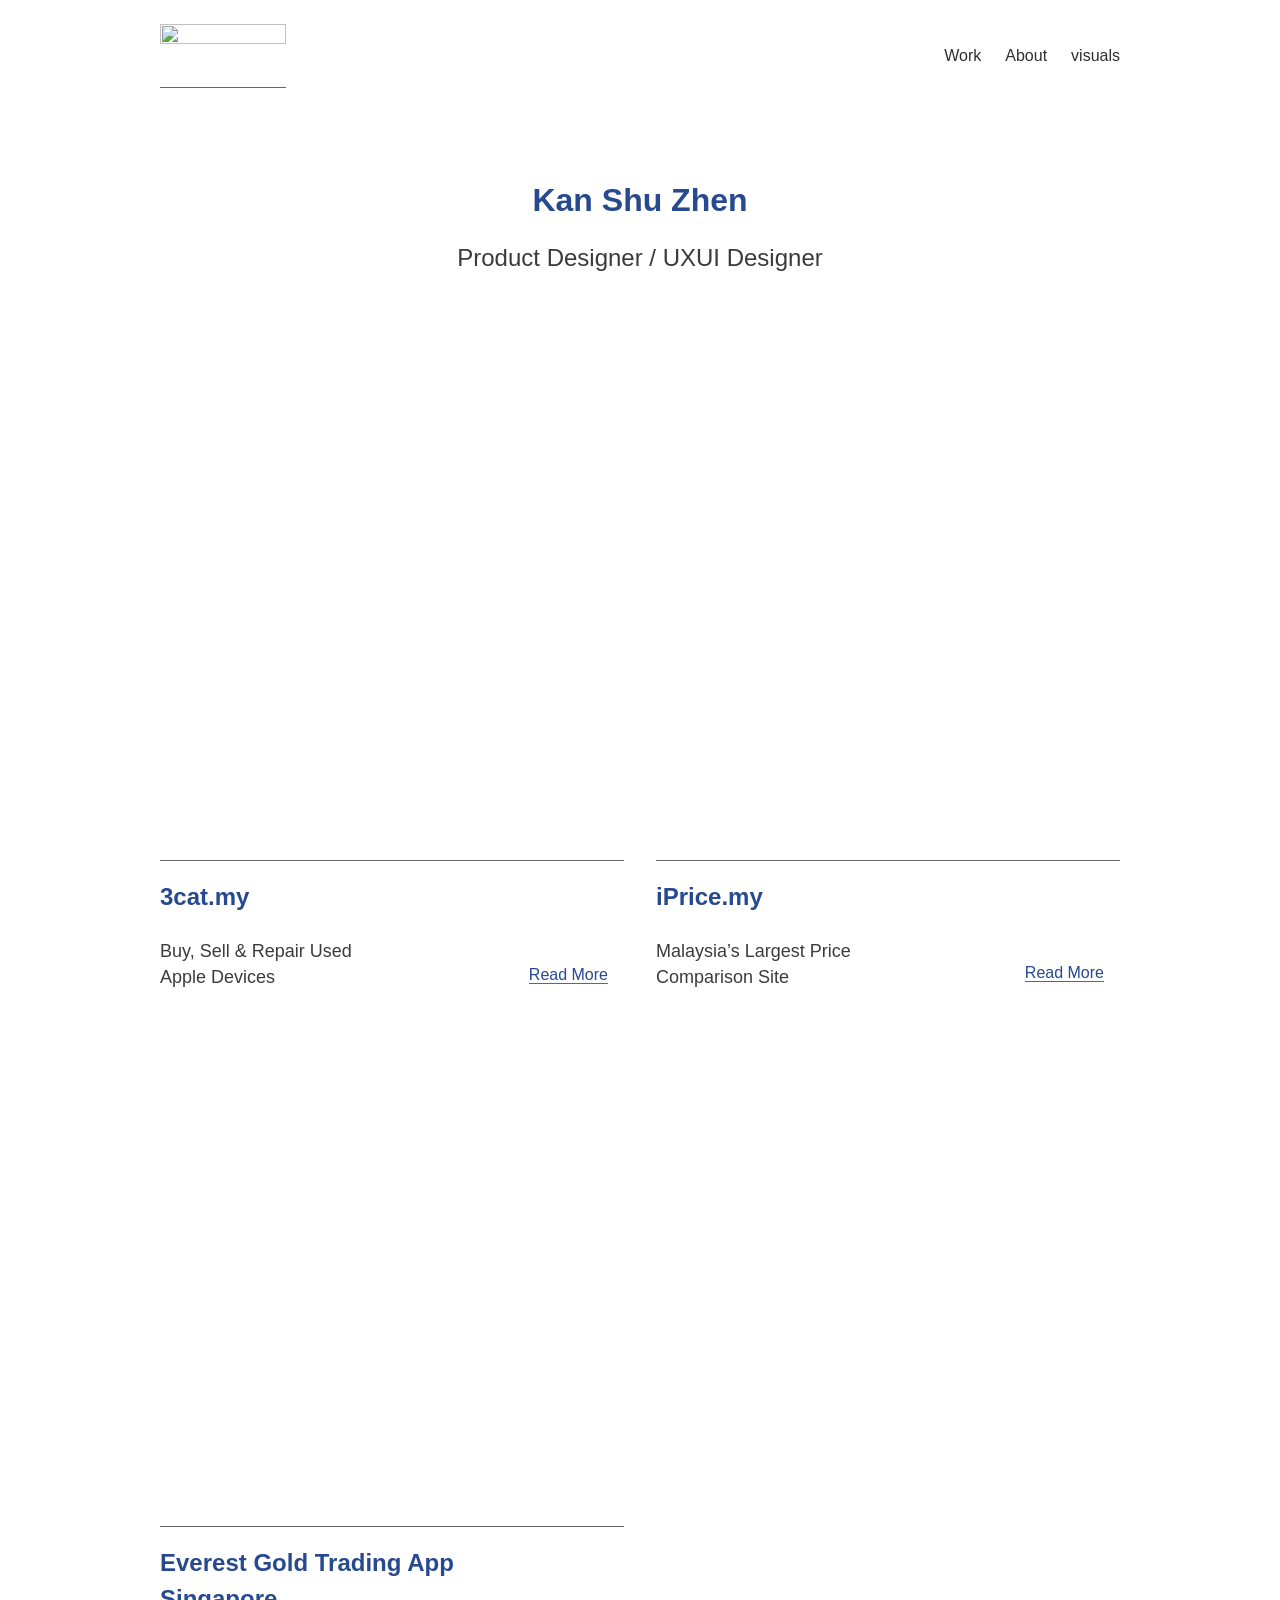
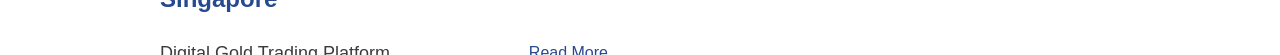
==== index.html @ 5f691b84 "Wordpress_1st Part" ====
<!DOCTYPE html>
<html lang="en-US">
<head>
	<meta charset="UTF-8" />
	<meta name="viewport" content="width=device-width, initial-scale=1" />
<meta name='robots' content='max-image-preview:large' />
	<style>img:is([sizes="auto" i], [sizes^="auto," i]) { contain-intrinsic-size: 3000px 1500px }</style>
	<title></title>
<link rel="alternate" type="application/rss+xml" title=" &raquo; Feed" href="https://d2s4densakmsrt.cloudfront.net/feed/" />
<link rel="alternate" type="application/rss+xml" title=" &raquo; Comments Feed" href="https://d2s4densakmsrt.cloudfront.net/comments/feed/" />
<script>
window._wpemojiSettings = {"baseUrl":"https:\/\/s.w.org\/images\/core\/emoji\/15.1.0\/72x72\/","ext":".png","svgUrl":"https:\/\/s.w.org\/images\/core\/emoji\/15.1.0\/svg\/","svgExt":".svg","source":{"concatemoji":"https:\/\/d2s4densakmsrt.cloudfront.net\/wp-includes\/js\/wp-emoji-release.min.js?ver=6.8.1"}};
/*! This file is auto-generated */
!function(i,n){var o,s,e;function c(e){try{var t={supportTests:e,timestamp:(new Date).valueOf()};sessionStorage.setItem(o,JSON.stringify(t))}catch(e){}}function p(e,t,n){e.clearRect(0,0,e.canvas.width,e.canvas.height),e.fillText(t,0,0);var t=new Uint32Array(e.getImageData(0,0,e.canvas.width,e.canvas.height).data),r=(e.clearRect(0,0,e.canvas.width,e.canvas.height),e.fillText(n,0,0),new Uint32Array(e.getImageData(0,0,e.canvas.width,e.canvas.height).data));return t.every(function(e,t){return e===r[t]})}function u(e,t,n){switch(t){case"flag":return n(e,"\ud83c\udff3\ufe0f\u200d\u26a7\ufe0f","\ud83c\udff3\ufe0f\u200b\u26a7\ufe0f")?!1:!n(e,"\ud83c\uddfa\ud83c\uddf3","\ud83c\uddfa\u200b\ud83c\uddf3")&&!n(e,"\ud83c\udff4\udb40\udc67\udb40\udc62\udb40\udc65\udb40\udc6e\udb40\udc67\udb40\udc7f","\ud83c\udff4\u200b\udb40\udc67\u200b\udb40\udc62\u200b\udb40\udc65\u200b\udb40\udc6e\u200b\udb40\udc67\u200b\udb40\udc7f");case"emoji":return!n(e,"\ud83d\udc26\u200d\ud83d\udd25","\ud83d\udc26\u200b\ud83d\udd25")}return!1}function f(e,t,n){var r="undefined"!=typeof WorkerGlobalScope&&self instanceof WorkerGlobalScope?new OffscreenCanvas(300,150):i.createElement("canvas"),a=r.getContext("2d",{willReadFrequently:!0}),o=(a.textBaseline="top",a.font="600 32px Arial",{});return e.forEach(function(e){o[e]=t(a,e,n)}),o}function t(e){var t=i.createElement("script");t.src=e,t.defer=!0,i.head.appendChild(t)}"undefined"!=typeof Promise&&(o="wpEmojiSettingsSupports",s=["flag","emoji"],n.supports={everything:!0,everythingExceptFlag:!0},e=new Promise(function(e){i.addEventListener("DOMContentLoaded",e,{once:!0})}),new Promise(function(t){var n=function(){try{var e=JSON.parse(sessionStorage.getItem(o));if("object"==typeof e&&"number"==typeof e.timestamp&&(new Date).valueOf()<e.timestamp+604800&&"object"==typeof e.supportTests)return e.supportTests}catch(e){}return null}();if(!n){if("undefined"!=typeof Worker&&"undefined"!=typeof OffscreenCanvas&&"undefined"!=typeof URL&&URL.createObjectURL&&"undefined"!=typeof Blob)try{var e="postMessage("+f.toString()+"("+[JSON.stringify(s),u.toString(),p.toString()].join(",")+"));",r=new Blob([e],{type:"text/javascript"}),a=new Worker(URL.createObjectURL(r),{name:"wpTestEmojiSupports"});return void(a.onmessage=function(e){c(n=e.data),a.terminate(),t(n)})}catch(e){}c(n=f(s,u,p))}t(n)}).then(function(e){for(var t in e)n.supports[t]=e[t],n.supports.everything=n.supports.everything&&n.supports[t],"flag"!==t&&(n.supports.everythingExceptFlag=n.supports.everythingExceptFlag&&n.supports[t]);n.supports.everythingExceptFlag=n.supports.everythingExceptFlag&&!n.supports.flag,n.DOMReady=!1,n.readyCallback=function(){n.DOMReady=!0}}).then(function(){return e}).then(function(){var e;n.supports.everything||(n.readyCallback(),(e=n.source||{}).concatemoji?t(e.concatemoji):e.wpemoji&&e.twemoji&&(t(e.twemoji),t(e.wpemoji)))}))}((window,document),window._wpemojiSettings);
</script>
<style id='wp-block-site-logo-inline-css'>
.wp-block-site-logo{box-sizing:border-box;line-height:0}.wp-block-site-logo a{display:inline-block;line-height:0}.wp-block-site-logo.is-default-size img{height:auto;width:120px}.wp-block-site-logo img{height:auto;max-width:100%}.wp-block-site-logo a,.wp-block-site-logo img{border-radius:inherit}.wp-block-site-logo.aligncenter{margin-left:auto;margin-right:auto;text-align:center}:root :where(.wp-block-site-logo.is-style-rounded){border-radius:9999px}
</style>
<style id='wp-block-site-title-inline-css'>
.wp-block-site-title{box-sizing:border-box}.wp-block-site-title :where(a){color:inherit;font-family:inherit;font-size:inherit;font-style:inherit;font-weight:inherit;letter-spacing:inherit;line-height:inherit;text-decoration:inherit}
</style>
<style id='wp-block-navigation-link-inline-css'>
.wp-block-navigation .wp-block-navigation-item__label{overflow-wrap:break-word}.wp-block-navigation .wp-block-navigation-item__description{display:none}.link-ui-tools{border-top:1px solid #f0f0f0;padding:8px}.link-ui-block-inserter{padding-top:8px}.link-ui-block-inserter__back{margin-left:8px;text-transform:uppercase}
</style>
<link rel='stylesheet' id='wp-block-navigation-css' href='wp-includes/blocks/navigation/style.min.css%3Fver=6.8.1.css' media='all' />
<style id='wp-block-group-inline-css'>
.wp-block-group{box-sizing:border-box}:where(.wp-block-group.wp-block-group-is-layout-constrained){position:relative}
</style>
<style id='wp-block-group-theme-inline-css'>
:where(.wp-block-group.has-background){padding:1.25em 2.375em}
</style>
<style id='wp-block-template-part-theme-inline-css'>
:root :where(.wp-block-template-part.has-background){margin-bottom:0;margin-top:0;padding:1.25em 2.375em}
</style>
<style id='wp-block-heading-inline-css'>
h1.has-background,h2.has-background,h3.has-background,h4.has-background,h5.has-background,h6.has-background{padding:1.25em 2.375em}h1.has-text-align-left[style*=writing-mode]:where([style*=vertical-lr]),h1.has-text-align-right[style*=writing-mode]:where([style*=vertical-rl]),h2.has-text-align-left[style*=writing-mode]:where([style*=vertical-lr]),h2.has-text-align-right[style*=writing-mode]:where([style*=vertical-rl]),h3.has-text-align-left[style*=writing-mode]:where([style*=vertical-lr]),h3.has-text-align-right[style*=writing-mode]:where([style*=vertical-rl]),h4.has-text-align-left[style*=writing-mode]:where([style*=vertical-lr]),h4.has-text-align-right[style*=writing-mode]:where([style*=vertical-rl]),h5.has-text-align-left[style*=writing-mode]:where([style*=vertical-lr]),h5.has-text-align-right[style*=writing-mode]:where([style*=vertical-rl]),h6.has-text-align-left[style*=writing-mode]:where([style*=vertical-lr]),h6.has-text-align-right[style*=writing-mode]:where([style*=vertical-rl]){rotate:180deg}
</style>
<style id='wp-block-paragraph-inline-css'>
.is-small-text{font-size:.875em}.is-regular-text{font-size:1em}.is-large-text{font-size:2.25em}.is-larger-text{font-size:3em}.has-drop-cap:not(:focus):first-letter{float:left;font-size:8.4em;font-style:normal;font-weight:100;line-height:.68;margin:.05em .1em 0 0;text-transform:uppercase}body.rtl .has-drop-cap:not(:focus):first-letter{float:none;margin-left:.1em}p.has-drop-cap.has-background{overflow:hidden}:root :where(p.has-background){padding:1.25em 2.375em}:where(p.has-text-color:not(.has-link-color)) a{color:inherit}p.has-text-align-left[style*="writing-mode:vertical-lr"],p.has-text-align-right[style*="writing-mode:vertical-rl"]{rotate:180deg}
</style>
<style id='wp-block-columns-inline-css'>
.wp-block-columns{align-items:normal!important;box-sizing:border-box;display:flex;flex-wrap:wrap!important}@media (min-width:782px){.wp-block-columns{flex-wrap:nowrap!important}}.wp-block-columns.are-vertically-aligned-top{align-items:flex-start}.wp-block-columns.are-vertically-aligned-center{align-items:center}.wp-block-columns.are-vertically-aligned-bottom{align-items:flex-end}@media (max-width:781px){.wp-block-columns:not(.is-not-stacked-on-mobile)>.wp-block-column{flex-basis:100%!important}}@media (min-width:782px){.wp-block-columns:not(.is-not-stacked-on-mobile)>.wp-block-column{flex-basis:0;flex-grow:1}.wp-block-columns:not(.is-not-stacked-on-mobile)>.wp-block-column[style*=flex-basis]{flex-grow:0}}.wp-block-columns.is-not-stacked-on-mobile{flex-wrap:nowrap!important}.wp-block-columns.is-not-stacked-on-mobile>.wp-block-column{flex-basis:0;flex-grow:1}.wp-block-columns.is-not-stacked-on-mobile>.wp-block-column[style*=flex-basis]{flex-grow:0}:where(.wp-block-columns){margin-bottom:1.75em}:where(.wp-block-columns.has-background){padding:1.25em 2.375em}.wp-block-column{flex-grow:1;min-width:0;overflow-wrap:break-word;word-break:break-word}.wp-block-column.is-vertically-aligned-top{align-self:flex-start}.wp-block-column.is-vertically-aligned-center{align-self:center}.wp-block-column.is-vertically-aligned-bottom{align-self:flex-end}.wp-block-column.is-vertically-aligned-stretch{align-self:stretch}.wp-block-column.is-vertically-aligned-bottom,.wp-block-column.is-vertically-aligned-center,.wp-block-column.is-vertically-aligned-top{width:100%}
</style>
<style id='wp-block-image-inline-css'>
.wp-block-image>a,.wp-block-image>figure>a{display:inline-block}.wp-block-image img{box-sizing:border-box;height:auto;max-width:100%;vertical-align:bottom}@media not (prefers-reduced-motion){.wp-block-image img.hide{visibility:hidden}.wp-block-image img.show{animation:show-content-image .4s}}.wp-block-image[style*=border-radius] img,.wp-block-image[style*=border-radius]>a{border-radius:inherit}.wp-block-image.has-custom-border img{box-sizing:border-box}.wp-block-image.aligncenter{text-align:center}.wp-block-image.alignfull>a,.wp-block-image.alignwide>a{width:100%}.wp-block-image.alignfull img,.wp-block-image.alignwide img{height:auto;width:100%}.wp-block-image .aligncenter,.wp-block-image .alignleft,.wp-block-image .alignright,.wp-block-image.aligncenter,.wp-block-image.alignleft,.wp-block-image.alignright{display:table}.wp-block-image .aligncenter>figcaption,.wp-block-image .alignleft>figcaption,.wp-block-image .alignright>figcaption,.wp-block-image.aligncenter>figcaption,.wp-block-image.alignleft>figcaption,.wp-block-image.alignright>figcaption{caption-side:bottom;display:table-caption}.wp-block-image .alignleft{float:left;margin:.5em 1em .5em 0}.wp-block-image .alignright{float:right;margin:.5em 0 .5em 1em}.wp-block-image .aligncenter{margin-left:auto;margin-right:auto}.wp-block-image :where(figcaption){margin-bottom:1em;margin-top:.5em}.wp-block-image.is-style-circle-mask img{border-radius:9999px}@supports ((-webkit-mask-image:none) or (mask-image:none)) or (-webkit-mask-image:none){.wp-block-image.is-style-circle-mask img{border-radius:0;-webkit-mask-image:url('data:image/svg+xml;utf8,<svg viewBox="0 0 100 100" xmlns="http://www.w3.org/2000/svg"><circle cx="50" cy="50" r="50"/></svg>');mask-image:url('data:image/svg+xml;utf8,<svg viewBox="0 0 100 100" xmlns="http://www.w3.org/2000/svg"><circle cx="50" cy="50" r="50"/></svg>');mask-mode:alpha;-webkit-mask-position:center;mask-position:center;-webkit-mask-repeat:no-repeat;mask-repeat:no-repeat;-webkit-mask-size:contain;mask-size:contain}}:root :where(.wp-block-image.is-style-rounded img,.wp-block-image .is-style-rounded img){border-radius:9999px}.wp-block-image figure{margin:0}.wp-lightbox-container{display:flex;flex-direction:column;position:relative}.wp-lightbox-container img{cursor:zoom-in}.wp-lightbox-container img:hover+button{opacity:1}.wp-lightbox-container button{align-items:center;-webkit-backdrop-filter:blur(16px) saturate(180%);backdrop-filter:blur(16px) saturate(180%);background-color:#5a5a5a40;border:none;border-radius:4px;cursor:zoom-in;display:flex;height:20px;justify-content:center;opacity:0;padding:0;position:absolute;right:16px;text-align:center;top:16px;width:20px;z-index:100}@media not (prefers-reduced-motion){.wp-lightbox-container button{transition:opacity .2s ease}}.wp-lightbox-container button:focus-visible{outline:3px auto #5a5a5a40;outline:3px auto -webkit-focus-ring-color;outline-offset:3px}.wp-lightbox-container button:hover{cursor:pointer;opacity:1}.wp-lightbox-container button:focus{opacity:1}.wp-lightbox-container button:focus,.wp-lightbox-container button:hover,.wp-lightbox-container button:not(:hover):not(:active):not(.has-background){background-color:#5a5a5a40;border:none}.wp-lightbox-overlay{box-sizing:border-box;cursor:zoom-out;height:100vh;left:0;overflow:hidden;position:fixed;top:0;visibility:hidden;width:100%;z-index:100000}.wp-lightbox-overlay .close-button{align-items:center;cursor:pointer;display:flex;justify-content:center;min-height:40px;min-width:40px;padding:0;position:absolute;right:calc(env(safe-area-inset-right) + 16px);top:calc(env(safe-area-inset-top) + 16px);z-index:5000000}.wp-lightbox-overlay .close-button:focus,.wp-lightbox-overlay .close-button:hover,.wp-lightbox-overlay .close-button:not(:hover):not(:active):not(.has-background){background:none;border:none}.wp-lightbox-overlay .lightbox-image-container{height:var(--wp--lightbox-container-height);left:50%;overflow:hidden;position:absolute;top:50%;transform:translate(-50%,-50%);transform-origin:top left;width:var(--wp--lightbox-container-width);z-index:9999999999}.wp-lightbox-overlay .wp-block-image{align-items:center;box-sizing:border-box;display:flex;height:100%;justify-content:center;margin:0;position:relative;transform-origin:0 0;width:100%;z-index:3000000}.wp-lightbox-overlay .wp-block-image img{height:var(--wp--lightbox-image-height);min-height:var(--wp--lightbox-image-height);min-width:var(--wp--lightbox-image-width);width:var(--wp--lightbox-image-width)}.wp-lightbox-overlay .wp-block-image figcaption{display:none}.wp-lightbox-overlay button{background:none;border:none}.wp-lightbox-overlay .scrim{background-color:#fff;height:100%;opacity:.9;position:absolute;width:100%;z-index:2000000}.wp-lightbox-overlay.active{visibility:visible}@media not (prefers-reduced-motion){.wp-lightbox-overlay.active{animation:turn-on-visibility .25s both}.wp-lightbox-overlay.active img{animation:turn-on-visibility .35s both}.wp-lightbox-overlay.show-closing-animation:not(.active){animation:turn-off-visibility .35s both}.wp-lightbox-overlay.show-closing-animation:not(.active) img{animation:turn-off-visibility .25s both}.wp-lightbox-overlay.zoom.active{animation:none;opacity:1;visibility:visible}.wp-lightbox-overlay.zoom.active .lightbox-image-container{animation:lightbox-zoom-in .4s}.wp-lightbox-overlay.zoom.active .lightbox-image-container img{animation:none}.wp-lightbox-overlay.zoom.active .scrim{animation:turn-on-visibility .4s forwards}.wp-lightbox-overlay.zoom.show-closing-animation:not(.active){animation:none}.wp-lightbox-overlay.zoom.show-closing-animation:not(.active) .lightbox-image-container{animation:lightbox-zoom-out .4s}.wp-lightbox-overlay.zoom.show-closing-animation:not(.active) .lightbox-image-container img{animation:none}.wp-lightbox-overlay.zoom.show-closing-animation:not(.active) .scrim{animation:turn-off-visibility .4s forwards}}@keyframes show-content-image{0%{visibility:hidden}99%{visibility:hidden}to{visibility:visible}}@keyframes turn-on-visibility{0%{opacity:0}to{opacity:1}}@keyframes turn-off-visibility{0%{opacity:1;visibility:visible}99%{opacity:0;visibility:visible}to{opacity:0;visibility:hidden}}@keyframes lightbox-zoom-in{0%{transform:translate(calc((-100vw + var(--wp--lightbox-scrollbar-width))/2 + var(--wp--lightbox-initial-left-position)),calc(-50vh + var(--wp--lightbox-initial-top-position))) scale(var(--wp--lightbox-scale))}to{transform:translate(-50%,-50%) scale(1)}}@keyframes lightbox-zoom-out{0%{transform:translate(-50%,-50%) scale(1);visibility:visible}99%{visibility:visible}to{transform:translate(calc((-100vw + var(--wp--lightbox-scrollbar-width))/2 + var(--wp--lightbox-initial-left-position)),calc(-50vh + var(--wp--lightbox-initial-top-position))) scale(var(--wp--lightbox-scale));visibility:hidden}}
</style>
<style id='wp-block-image-theme-inline-css'>
:root :where(.wp-block-image figcaption){color:#555;font-size:13px;text-align:center}.is-dark-theme :root :where(.wp-block-image figcaption){color:#ffffffa6}.wp-block-image{margin:0 0 1em}
</style>
<style id='wp-emoji-styles-inline-css'>

	img.wp-smiley, img.emoji {
		display: inline !important;
		border: none !important;
		box-shadow: none !important;
		height: 1em !important;
		width: 1em !important;
		margin: 0 0.07em !important;
		vertical-align: -0.1em !important;
		background: none !important;
		padding: 0 !important;
	}
</style>
<style id='wp-block-library-inline-css'>
:root{--wp-admin-theme-color:#007cba;--wp-admin-theme-color--rgb:0,124,186;--wp-admin-theme-color-darker-10:#006ba1;--wp-admin-theme-color-darker-10--rgb:0,107,161;--wp-admin-theme-color-darker-20:#005a87;--wp-admin-theme-color-darker-20--rgb:0,90,135;--wp-admin-border-width-focus:2px;--wp-block-synced-color:#7a00df;--wp-block-synced-color--rgb:122,0,223;--wp-bound-block-color:var(--wp-block-synced-color)}@media (min-resolution:192dpi){:root{--wp-admin-border-width-focus:1.5px}}.wp-element-button{cursor:pointer}:root{--wp--preset--font-size--normal:16px;--wp--preset--font-size--huge:42px}:root .has-very-light-gray-background-color{background-color:#eee}:root .has-very-dark-gray-background-color{background-color:#313131}:root .has-very-light-gray-color{color:#eee}:root .has-very-dark-gray-color{color:#313131}:root .has-vivid-green-cyan-to-vivid-cyan-blue-gradient-background{background:linear-gradient(135deg,#00d084,#0693e3)}:root .has-purple-crush-gradient-background{background:linear-gradient(135deg,#34e2e4,#4721fb 50%,#ab1dfe)}:root .has-hazy-dawn-gradient-background{background:linear-gradient(135deg,#faaca8,#dad0ec)}:root .has-subdued-olive-gradient-background{background:linear-gradient(135deg,#fafae1,#67a671)}:root .has-atomic-cream-gradient-background{background:linear-gradient(135deg,#fdd79a,#004a59)}:root .has-nightshade-gradient-background{background:linear-gradient(135deg,#330968,#31cdcf)}:root .has-midnight-gradient-background{background:linear-gradient(135deg,#020381,#2874fc)}.has-regular-font-size{font-size:1em}.has-larger-font-size{font-size:2.625em}.has-normal-font-size{font-size:var(--wp--preset--font-size--normal)}.has-huge-font-size{font-size:var(--wp--preset--font-size--huge)}.has-text-align-center{text-align:center}.has-text-align-left{text-align:left}.has-text-align-right{text-align:right}#end-resizable-editor-section{display:none}.aligncenter{clear:both}.items-justified-left{justify-content:flex-start}.items-justified-center{justify-content:center}.items-justified-right{justify-content:flex-end}.items-justified-space-between{justify-content:space-between}.screen-reader-text{border:0;clip-path:inset(50%);height:1px;margin:-1px;overflow:hidden;padding:0;position:absolute;width:1px;word-wrap:normal!important}.screen-reader-text:focus{background-color:#ddd;clip-path:none;color:#444;display:block;font-size:1em;height:auto;left:5px;line-height:normal;padding:15px 23px 14px;text-decoration:none;top:5px;width:auto;z-index:100000}html :where(.has-border-color){border-style:solid}html :where([style*=border-top-color]){border-top-style:solid}html :where([style*=border-right-color]){border-right-style:solid}html :where([style*=border-bottom-color]){border-bottom-style:solid}html :where([style*=border-left-color]){border-left-style:solid}html :where([style*=border-width]){border-style:solid}html :where([style*=border-top-width]){border-top-style:solid}html :where([style*=border-right-width]){border-right-style:solid}html :where([style*=border-bottom-width]){border-bottom-style:solid}html :where([style*=border-left-width]){border-left-style:solid}html :where(img[class*=wp-image-]){height:auto;max-width:100%}:where(figure){margin:0 0 1em}html :where(.is-position-sticky){--wp-admin--admin-bar--position-offset:var(--wp-admin--admin-bar--height,0px)}@media screen and (max-width:600px){html :where(.is-position-sticky){--wp-admin--admin-bar--position-offset:0px}}
</style>
<style id='global-styles-inline-css'>
:root{--wp--preset--aspect-ratio--square: 1;--wp--preset--aspect-ratio--4-3: 4/3;--wp--preset--aspect-ratio--3-4: 3/4;--wp--preset--aspect-ratio--3-2: 3/2;--wp--preset--aspect-ratio--2-3: 2/3;--wp--preset--aspect-ratio--16-9: 16/9;--wp--preset--aspect-ratio--9-16: 9/16;--wp--preset--color--black: #000000;--wp--preset--color--cyan-bluish-gray: #abb8c3;--wp--preset--color--white: #ffffff;--wp--preset--color--pale-pink: #f78da7;--wp--preset--color--vivid-red: #cf2e2e;--wp--preset--color--luminous-vivid-orange: #ff6900;--wp--preset--color--luminous-vivid-amber: #fcb900;--wp--preset--color--light-green-cyan: #7bdcb5;--wp--preset--color--vivid-green-cyan: #00d084;--wp--preset--color--pale-cyan-blue: #8ed1fc;--wp--preset--color--vivid-cyan-blue: #0693e3;--wp--preset--color--vivid-purple: #9b51e0;--wp--preset--color--primary: #111111;--wp--preset--color--primary-second: #2f2f2f;--wp--preset--color--secondary: #666666;--wp--preset--color--background: #ffffff;--wp--preset--color--background-secondary: #f6f6f6;--wp--preset--color--additional: #c8c8c8;--wp--preset--gradient--vivid-cyan-blue-to-vivid-purple: linear-gradient(135deg,rgba(6,147,227,1) 0%,rgb(155,81,224) 100%);--wp--preset--gradient--light-green-cyan-to-vivid-green-cyan: linear-gradient(135deg,rgb(122,220,180) 0%,rgb(0,208,130) 100%);--wp--preset--gradient--luminous-vivid-amber-to-luminous-vivid-orange: linear-gradient(135deg,rgba(252,185,0,1) 0%,rgba(255,105,0,1) 100%);--wp--preset--gradient--luminous-vivid-orange-to-vivid-red: linear-gradient(135deg,rgba(255,105,0,1) 0%,rgb(207,46,46) 100%);--wp--preset--gradient--very-light-gray-to-cyan-bluish-gray: linear-gradient(135deg,rgb(238,238,238) 0%,rgb(169,184,195) 100%);--wp--preset--gradient--cool-to-warm-spectrum: linear-gradient(135deg,rgb(74,234,220) 0%,rgb(151,120,209) 20%,rgb(207,42,186) 40%,rgb(238,44,130) 60%,rgb(251,105,98) 80%,rgb(254,248,76) 100%);--wp--preset--gradient--blush-light-purple: linear-gradient(135deg,rgb(255,206,236) 0%,rgb(152,150,240) 100%);--wp--preset--gradient--blush-bordeaux: linear-gradient(135deg,rgb(254,205,165) 0%,rgb(254,45,45) 50%,rgb(107,0,62) 100%);--wp--preset--gradient--luminous-dusk: linear-gradient(135deg,rgb(255,203,112) 0%,rgb(199,81,192) 50%,rgb(65,88,208) 100%);--wp--preset--gradient--pale-ocean: linear-gradient(135deg,rgb(255,245,203) 0%,rgb(182,227,212) 50%,rgb(51,167,181) 100%);--wp--preset--gradient--electric-grass: linear-gradient(135deg,rgb(202,248,128) 0%,rgb(113,206,126) 100%);--wp--preset--gradient--midnight: linear-gradient(135deg,rgb(2,3,129) 0%,rgb(40,116,252) 100%);--wp--preset--font-size--small: clamp(14px, 0.875rem + ((1vw - 3.2px) * 0.217), 16px);--wp--preset--font-size--medium: clamp(18px, 1.125rem + ((1vw - 3.2px) * 0.217), 20px);--wp--preset--font-size--large: clamp(20px, 1.25rem + ((1vw - 3.2px) * 0.435), 24px);--wp--preset--font-size--x-large: clamp(24px, 1.5rem + ((1vw - 3.2px) * 0.87), 32px);--wp--preset--font-size--tiny: clamp(12px, 0.75rem + ((1vw - 3.2px) * 0.217), 14px);--wp--preset--font-size--normal: clamp(16px, 1rem + ((1vw - 3.2px) * 0.217), 18px);--wp--preset--font-size--xx-large: clamp(32px, 2rem + ((1vw - 3.2px) * 1.087), 42px);--wp--preset--font-family--dmsans: "DM Sans", sans-serif;--wp--preset--font-family--roboto: Roboto, sans-serif;--wp--preset--font-family--open-sans: "Open Sans", sans-serif;--wp--preset--font-family--poppins: Poppins, sans-serif;--wp--preset--font-family--lora: Lora, serif;--wp--preset--font-family--raleway: Raleway, sans-serif;--wp--preset--spacing--20: 16px;--wp--preset--spacing--30: 24px;--wp--preset--spacing--40: clamp(24px, 6vw, 32px);--wp--preset--spacing--50: clamp(32px, 7.5vw, 40px);--wp--preset--spacing--60: clamp(48px, 9vw, 64px);--wp--preset--spacing--70: 3.38rem;--wp--preset--spacing--80: 5.06rem;--wp--preset--spacing--10: 8px;--wp--preset--shadow--natural: 6px 6px 9px rgba(0, 0, 0, 0.2);--wp--preset--shadow--deep: 12px 12px 50px rgba(0, 0, 0, 0.4);--wp--preset--shadow--sharp: 6px 6px 0px rgba(0, 0, 0, 0.2);--wp--preset--shadow--outlined: 6px 6px 0px -3px rgba(255, 255, 255, 1), 6px 6px rgba(0, 0, 0, 1);--wp--preset--shadow--crisp: 6px 6px 0px rgba(0, 0, 0, 1);--wp--custom--typography--line-height--normal: 1.35;}:root { --wp--style--global--content-size: 960px;--wp--style--global--wide-size: 1240px; }:where(body) { margin: 0; }.wp-site-blocks > .alignleft { float: left; margin-right: 2em; }.wp-site-blocks > .alignright { float: right; margin-left: 2em; }.wp-site-blocks > .aligncenter { justify-content: center; margin-left: auto; margin-right: auto; }:where(.wp-site-blocks) > * { margin-block-start: 24px; margin-block-end: 0; }:where(.wp-site-blocks) > :first-child { margin-block-start: 0; }:where(.wp-site-blocks) > :last-child { margin-block-end: 0; }:root { --wp--style--block-gap: 24px; }:root :where(.is-layout-flow) > :first-child{margin-block-start: 0;}:root :where(.is-layout-flow) > :last-child{margin-block-end: 0;}:root :where(.is-layout-flow) > *{margin-block-start: 24px;margin-block-end: 0;}:root :where(.is-layout-constrained) > :first-child{margin-block-start: 0;}:root :where(.is-layout-constrained) > :last-child{margin-block-end: 0;}:root :where(.is-layout-constrained) > *{margin-block-start: 24px;margin-block-end: 0;}:root :where(.is-layout-flex){gap: 24px;}:root :where(.is-layout-grid){gap: 24px;}.is-layout-flow > .alignleft{float: left;margin-inline-start: 0;margin-inline-end: 2em;}.is-layout-flow > .alignright{float: right;margin-inline-start: 2em;margin-inline-end: 0;}.is-layout-flow > .aligncenter{margin-left: auto !important;margin-right: auto !important;}.is-layout-constrained > .alignleft{float: left;margin-inline-start: 0;margin-inline-end: 2em;}.is-layout-constrained > .alignright{float: right;margin-inline-start: 2em;margin-inline-end: 0;}.is-layout-constrained > .aligncenter{margin-left: auto !important;margin-right: auto !important;}.is-layout-constrained > :where(:not(.alignleft):not(.alignright):not(.alignfull)){max-width: var(--wp--style--global--content-size);margin-left: auto !important;margin-right: auto !important;}.is-layout-constrained > .alignwide{max-width: var(--wp--style--global--wide-size);}body .is-layout-flex{display: flex;}.is-layout-flex{flex-wrap: wrap;align-items: center;}.is-layout-flex > :is(*, div){margin: 0;}body .is-layout-grid{display: grid;}.is-layout-grid > :is(*, div){margin: 0;}body{background-color: var(--wp--preset--color--background);color: #3b3b3b;font-family: var(--wp--preset--font-family--open-sans);font-size: var(--wp--preset--font-size--normal);font-style: normal;font-weight: 400;line-height: 1.8;padding-top: 0px;padding-right: 0px;padding-bottom: 0px;padding-left: 0px;}a:where(:not(.wp-element-button)){border-bottom-color: var(--wp--preset--color--secondary);border-bottom-width: 1px;border-bottom-style: solid;color: #3b3b3b;font-family: var(--wp--preset--font-family--open-sans);font-size: var(--wp--preset--font-size--small);font-style: normal;font-weight: 400;line-height: 1.5;text-decoration: none;}:root :where(a:where(:not(.wp-element-button)):hover){border-bottom-color: rgba(0,0,0,0);}h1, h2, h3, h4, h5, h6{color: #535353;font-family: var(--wp--preset--font-family--raleway);font-style: normal;font-weight: 500;line-height: 1.5;}h1{font-family: var(--wp--preset--font-family--raleway);font-size: clamp(24.034px, 1.502rem + ((1vw - 3.2px) * 1.735), 40px);font-style: normal;font-weight: 600;line-height: 1.50;}h2{font-family: var(--wp--preset--font-family--raleway);font-size: var(--wp--preset--font-size--x-large);font-style: normal;font-weight: 500;line-height: 1.5;}h3{font-family: var(--wp--preset--font-family--raleway);font-size: var(--wp--preset--font-size--large);font-style: normal;font-weight: 500;line-height: 1.5;}h4{font-family: var(--wp--preset--font-family--raleway);font-size: var(--wp--preset--font-size--medium);font-style: normal;font-weight: 500;line-height: 1.5;}h5{font-family: var(--wp--preset--font-family--raleway);font-size: var(--wp--preset--font-size--normal);font-style: normal;font-weight: 500;line-height: 1.5;}h6{font-family: var(--wp--preset--font-family--raleway);font-size: var(--wp--preset--font-size--small);font-style: normal;font-weight: 500;line-height: 1.5;}:root :where(.wp-element-button, .wp-block-button__link){background-color: var(--wp--preset--color--background);border-radius: var(--wp--preset--spacing--10);border-width: 0;color: var(--wp--preset--color--secondary);font-family: var(--wp--preset--font-family--open-sans);font-size: var(--wp--preset--font-size--small);font-style: normal;font-weight: 600;line-height: inherit;padding: calc(0.667em + 2px) calc(1.333em + 2px);text-decoration: none;}:root :where(.wp-element-caption, .wp-block-audio figcaption, .wp-block-embed figcaption, .wp-block-gallery figcaption, .wp-block-image figcaption, .wp-block-table figcaption, .wp-block-video figcaption){color: var(--wp--preset--color--secondary);font-family: var(--wp--preset--font-family--open-sans);font-size: var(--wp--preset--font-size--tiny);}.has-black-color{color: var(--wp--preset--color--black) !important;}.has-cyan-bluish-gray-color{color: var(--wp--preset--color--cyan-bluish-gray) !important;}.has-white-color{color: var(--wp--preset--color--white) !important;}.has-pale-pink-color{color: var(--wp--preset--color--pale-pink) !important;}.has-vivid-red-color{color: var(--wp--preset--color--vivid-red) !important;}.has-luminous-vivid-orange-color{color: var(--wp--preset--color--luminous-vivid-orange) !important;}.has-luminous-vivid-amber-color{color: var(--wp--preset--color--luminous-vivid-amber) !important;}.has-light-green-cyan-color{color: var(--wp--preset--color--light-green-cyan) !important;}.has-vivid-green-cyan-color{color: var(--wp--preset--color--vivid-green-cyan) !important;}.has-pale-cyan-blue-color{color: var(--wp--preset--color--pale-cyan-blue) !important;}.has-vivid-cyan-blue-color{color: var(--wp--preset--color--vivid-cyan-blue) !important;}.has-vivid-purple-color{color: var(--wp--preset--color--vivid-purple) !important;}.has-primary-color{color: var(--wp--preset--color--primary) !important;}.has-primary-second-color{color: var(--wp--preset--color--primary-second) !important;}.has-secondary-color{color: var(--wp--preset--color--secondary) !important;}.has-background-color{color: var(--wp--preset--color--background) !important;}.has-background-secondary-color{color: var(--wp--preset--color--background-secondary) !important;}.has-additional-color{color: var(--wp--preset--color--additional) !important;}.has-black-background-color{background-color: var(--wp--preset--color--black) !important;}.has-cyan-bluish-gray-background-color{background-color: var(--wp--preset--color--cyan-bluish-gray) !important;}.has-white-background-color{background-color: var(--wp--preset--color--white) !important;}.has-pale-pink-background-color{background-color: var(--wp--preset--color--pale-pink) !important;}.has-vivid-red-background-color{background-color: var(--wp--preset--color--vivid-red) !important;}.has-luminous-vivid-orange-background-color{background-color: var(--wp--preset--color--luminous-vivid-orange) !important;}.has-luminous-vivid-amber-background-color{background-color: var(--wp--preset--color--luminous-vivid-amber) !important;}.has-light-green-cyan-background-color{background-color: var(--wp--preset--color--light-green-cyan) !important;}.has-vivid-green-cyan-background-color{background-color: var(--wp--preset--color--vivid-green-cyan) !important;}.has-pale-cyan-blue-background-color{background-color: var(--wp--preset--color--pale-cyan-blue) !important;}.has-vivid-cyan-blue-background-color{background-color: var(--wp--preset--color--vivid-cyan-blue) !important;}.has-vivid-purple-background-color{background-color: var(--wp--preset--color--vivid-purple) !important;}.has-primary-background-color{background-color: var(--wp--preset--color--primary) !important;}.has-primary-second-background-color{background-color: var(--wp--preset--color--primary-second) !important;}.has-secondary-background-color{background-color: var(--wp--preset--color--secondary) !important;}.has-background-background-color{background-color: var(--wp--preset--color--background) !important;}.has-background-secondary-background-color{background-color: var(--wp--preset--color--background-secondary) !important;}.has-additional-background-color{background-color: var(--wp--preset--color--additional) !important;}.has-black-border-color{border-color: var(--wp--preset--color--black) !important;}.has-cyan-bluish-gray-border-color{border-color: var(--wp--preset--color--cyan-bluish-gray) !important;}.has-white-border-color{border-color: var(--wp--preset--color--white) !important;}.has-pale-pink-border-color{border-color: var(--wp--preset--color--pale-pink) !important;}.has-vivid-red-border-color{border-color: var(--wp--preset--color--vivid-red) !important;}.has-luminous-vivid-orange-border-color{border-color: var(--wp--preset--color--luminous-vivid-orange) !important;}.has-luminous-vivid-amber-border-color{border-color: var(--wp--preset--color--luminous-vivid-amber) !important;}.has-light-green-cyan-border-color{border-color: var(--wp--preset--color--light-green-cyan) !important;}.has-vivid-green-cyan-border-color{border-color: var(--wp--preset--color--vivid-green-cyan) !important;}.has-pale-cyan-blue-border-color{border-color: var(--wp--preset--color--pale-cyan-blue) !important;}.has-vivid-cyan-blue-border-color{border-color: var(--wp--preset--color--vivid-cyan-blue) !important;}.has-vivid-purple-border-color{border-color: var(--wp--preset--color--vivid-purple) !important;}.has-primary-border-color{border-color: var(--wp--preset--color--primary) !important;}.has-primary-second-border-color{border-color: var(--wp--preset--color--primary-second) !important;}.has-secondary-border-color{border-color: var(--wp--preset--color--secondary) !important;}.has-background-border-color{border-color: var(--wp--preset--color--background) !important;}.has-background-secondary-border-color{border-color: var(--wp--preset--color--background-secondary) !important;}.has-additional-border-color{border-color: var(--wp--preset--color--additional) !important;}.has-vivid-cyan-blue-to-vivid-purple-gradient-background{background: var(--wp--preset--gradient--vivid-cyan-blue-to-vivid-purple) !important;}.has-light-green-cyan-to-vivid-green-cyan-gradient-background{background: var(--wp--preset--gradient--light-green-cyan-to-vivid-green-cyan) !important;}.has-luminous-vivid-amber-to-luminous-vivid-orange-gradient-background{background: var(--wp--preset--gradient--luminous-vivid-amber-to-luminous-vivid-orange) !important;}.has-luminous-vivid-orange-to-vivid-red-gradient-background{background: var(--wp--preset--gradient--luminous-vivid-orange-to-vivid-red) !important;}.has-very-light-gray-to-cyan-bluish-gray-gradient-background{background: var(--wp--preset--gradient--very-light-gray-to-cyan-bluish-gray) !important;}.has-cool-to-warm-spectrum-gradient-background{background: var(--wp--preset--gradient--cool-to-warm-spectrum) !important;}.has-blush-light-purple-gradient-background{background: var(--wp--preset--gradient--blush-light-purple) !important;}.has-blush-bordeaux-gradient-background{background: var(--wp--preset--gradient--blush-bordeaux) !important;}.has-luminous-dusk-gradient-background{background: var(--wp--preset--gradient--luminous-dusk) !important;}.has-pale-ocean-gradient-background{background: var(--wp--preset--gradient--pale-ocean) !important;}.has-electric-grass-gradient-background{background: var(--wp--preset--gradient--electric-grass) !important;}.has-midnight-gradient-background{background: var(--wp--preset--gradient--midnight) !important;}.has-small-font-size{font-size: var(--wp--preset--font-size--small) !important;}.has-medium-font-size{font-size: var(--wp--preset--font-size--medium) !important;}.has-large-font-size{font-size: var(--wp--preset--font-size--large) !important;}.has-x-large-font-size{font-size: var(--wp--preset--font-size--x-large) !important;}.has-tiny-font-size{font-size: var(--wp--preset--font-size--tiny) !important;}.has-normal-font-size{font-size: var(--wp--preset--font-size--normal) !important;}.has-xx-large-font-size{font-size: var(--wp--preset--font-size--xx-large) !important;}.has-dmsans-font-family{font-family: var(--wp--preset--font-family--dmsans) !important;}.has-roboto-font-family{font-family: var(--wp--preset--font-family--roboto) !important;}.has-open-sans-font-family{font-family: var(--wp--preset--font-family--open-sans) !important;}.has-poppins-font-family{font-family: var(--wp--preset--font-family--poppins) !important;}.has-lora-font-family{font-family: var(--wp--preset--font-family--lora) !important;}.has-raleway-font-family{font-family: var(--wp--preset--font-family--raleway) !important;}
:root :where(.wp-block-image img, .wp-block-image .wp-block-image__crop-area, .wp-block-image .components-placeholder){border-radius: 20px;}
:root :where(.wp-block-navigation a:where(:not(.wp-element-button))){border-width: none;border-style: none;font-size: var(--wp--preset--font-size--small);line-height: var(--wp--custom--typography--line-height--normal);}
:root :where(.wp-block-navigation a:where(:not(.wp-element-button)):hover){color: var(--wp--preset--color--secondary);}
:root :where(.wp-block-site-title){margin-top: 0px;margin-bottom: 0px;}
:root :where(.wp-block-site-title a:where(:not(.wp-element-button))){border-bottom-width: none;border-bottom-style: none;}
:root :where(.wp-block-site-title a:where(:not(.wp-element-button)):hover){text-decoration: none;}
</style>
<style id='core-block-supports-inline-css'>
.wp-container-core-navigation-is-layout-fc4fd283{justify-content:flex-start;}.wp-container-core-group-is-layout-cb46ffcb{flex-wrap:nowrap;justify-content:space-between;}.wp-container-core-group-is-layout-32795961 > .alignfull{margin-right:calc(var(--wp--preset--spacing--30) * -1);margin-left:calc(var(--wp--preset--spacing--30) * -1);}.wp-elements-2dcfd672ad62a092579b2ff5a30fd6de a:where(:not(.wp-element-button)){color:#264990;}.wp-container-core-columns-is-layout-793e3ce0{flex-wrap:nowrap;gap:2em var(--wp--preset--spacing--60);}.wp-elements-6f940c8528c88152ef5141f4e3f38e67 a:where(:not(.wp-element-button)){color:#264990;}.wp-container-core-group-is-layout-473d9a98{justify-content:flex-start;}.wp-elements-f2f5e74436953312a370b944247cc954 a:where(:not(.wp-element-button)){color:#264990;}.wp-elements-f2f5e74436953312a370b944247cc954 a:where(:not(.wp-element-button)):hover{color:#162d59;}.wp-container-core-column-is-layout-a316cbc7 > *{margin-block-start:0;margin-block-end:0;}.wp-container-core-column-is-layout-a316cbc7 > * + *{margin-block-start:0;margin-block-end:0;}.wp-container-core-columns-is-layout-28f84493{flex-wrap:nowrap;}.wp-elements-5dbd23f5af9a53ff1a001f8714ebc4b2 a:where(:not(.wp-element-button)){color:#264990;}.wp-container-core-group-is-layout-3430d95a{justify-content:space-between;}.wp-elements-42d8e2ffad4b0c375d6e851dc57068b3 a:where(:not(.wp-element-button)){color:#264990;}.wp-elements-42d8e2ffad4b0c375d6e851dc57068b3 a:where(:not(.wp-element-button)):hover{color:#162d59;}.wp-container-core-columns-is-layout-30cd009e{flex-wrap:nowrap;gap:var(--wp--preset--spacing--50) var(--wp--preset--spacing--40);}.wp-elements-dd2dab3b6f1c4b138cc9eafae7920f12 a:where(:not(.wp-element-button)){color:#264990;}.wp-elements-cee19a1f429de47ab0eaa37aab0c66cd a:where(:not(.wp-element-button)){color:#264990;}.wp-elements-cee19a1f429de47ab0eaa37aab0c66cd a:where(:not(.wp-element-button)):hover{color:#162d59;}.wp-container-core-group-is-layout-5a30f31b > *{margin-block-start:0;margin-block-end:0;}.wp-container-core-group-is-layout-5a30f31b > * + *{margin-block-start:var(--wp--preset--spacing--50);margin-block-end:0;}.wp-container-core-group-is-layout-d1946f88 > .alignfull{margin-right:calc(0px * -1);margin-left:calc(0px * -1);}.wp-container-core-group-is-layout-d1946f88 > *{margin-block-start:0;margin-block-end:0;}.wp-container-core-group-is-layout-d1946f88 > * + *{margin-block-start:var(--wp--preset--spacing--40);margin-block-end:0;}.wp-container-core-group-is-layout-595c0e07 > .alignfull{margin-right:calc(var(--wp--preset--spacing--30) * -1);margin-left:calc(var(--wp--preset--spacing--30) * -1);}.wp-container-core-group-is-layout-9366075c{justify-content:space-between;}.wp-container-core-group-is-layout-3107e787{flex-wrap:nowrap;justify-content:center;}
</style>
<style id='wp-block-template-skip-link-inline-css'>

		.skip-link.screen-reader-text {
			border: 0;
			clip-path: inset(50%);
			height: 1px;
			margin: -1px;
			overflow: hidden;
			padding: 0;
			position: absolute !important;
			width: 1px;
			word-wrap: normal !important;
		}

		.skip-link.screen-reader-text:focus {
			background-color: #eee;
			clip-path: none;
			color: #444;
			display: block;
			font-size: 1em;
			height: auto;
			left: 5px;
			line-height: normal;
			padding: 15px 23px 14px;
			text-decoration: none;
			top: 5px;
			width: auto;
			z-index: 100000;
		}
</style>
<link rel='stylesheet' id='fse-style-css' href='wp-content/themes/makoa/style.css%3Fver=1.0.5.css' media='all' />
<link rel="https://api.w.org/" href="wp-json/index.html" /><link rel="alternate" title="JSON" type="application/json" href="wp-json/wp/v2/pages/9" /><link rel="EditURI" type="application/rsd+xml" title="RSD" href="https://d2s4densakmsrt.cloudfront.net/xmlrpc.php?rsd" />
<meta name="generator" content="WordPress 6.8.1" />
<link rel="canonical" href="index.html%3Fpage_id=9.html" />
<link rel='shortlink' href='index.html%3Fpage_id=9.html' />
<link rel="alternate" title="oEmbed (JSON)" type="application/json+oembed" href="wp-json/oembed/1.0/embed%3Furl=https:%252F%252Fd2s4densakmsrt.cloudfront.net%252F" />
<link rel="alternate" title="oEmbed (XML)" type="text/xml+oembed" href="wp-json/oembed/1.0/embed%3Furl=https:%252F%252Fd2s4densakmsrt.cloudfront.net%252F&amp;format=xml" />
<script type="importmap" id="wp-importmap">
{"imports":{"@wordpress\/interactivity":"https:\/\/d2s4densakmsrt.cloudfront.net\/wp-includes\/js\/dist\/script-modules\/interactivity\/index.min.js?ver=55aebb6e0a16726baffb"}}
</script>
<script type="module" src="wp-includes/js/dist/script-modules/block-library/navigation/view.min.js%3Fver=61572d447d60c0aa5240" id="@wordpress/block-library/navigation/view-js-module"></script>
<link rel="modulepreload" href="wp-includes/js/dist/script-modules/interactivity/index.min.js%3Fver=55aebb6e0a16726baffb" id="@wordpress/interactivity-js-modulepreload"><style class='wp-fonts-local'>
@font-face{font-family:"DM Sans";font-style:normal;font-weight:400;font-display:fallback;src:url('wp-content/themes/makoa/assets/fonts/DMSans-VariableFont_opsz,wght.ttf') format('truetype');font-stretch:normal;}
@font-face{font-family:"DM Sans";font-style:normal;font-weight:500;font-display:fallback;src:url('wp-content/themes/makoa/assets/fonts/DMSans-VariableFont_opsz,wght.ttf') format('truetype');font-stretch:normal;}
@font-face{font-family:"DM Sans";font-style:normal;font-weight:600;font-display:fallback;src:url('wp-content/themes/makoa/assets/fonts/DMSans-VariableFont_opsz,wght.ttf') format('truetype');font-stretch:normal;}
@font-face{font-family:"DM Sans";font-style:normal;font-weight:700;font-display:fallback;src:url('wp-content/themes/makoa/assets/fonts/DMSans-VariableFont_opsz,wght.ttf') format('truetype');font-stretch:normal;}
@font-face{font-family:Roboto;font-style:normal;font-weight:100;font-display:fallback;src:url('wp-content/uploads/fonts/KFOkCnqEu92Fr1MmgWxKKTM1K9nz.woff2') format('woff2');}
@font-face{font-family:Roboto;font-style:normal;font-weight:300;font-display:fallback;src:url('wp-content/uploads/fonts/KFOlCnqEu92Fr1MmSU5vBh05IsDqlA.woff2') format('woff2');}
@font-face{font-family:Roboto;font-style:normal;font-weight:400;font-display:fallback;src:url('wp-content/uploads/fonts/KFOmCnqEu92Fr1Me4GZLCzYlKw.woff2') format('woff2');}
@font-face{font-family:Roboto;font-style:normal;font-weight:500;font-display:fallback;src:url('wp-content/uploads/fonts/KFOlCnqEu92Fr1MmEU9vBh05IsDqlA.woff2') format('woff2');}
@font-face{font-family:Roboto;font-style:normal;font-weight:700;font-display:fallback;src:url('wp-content/uploads/fonts/KFOlCnqEu92Fr1MmWUlvBh05IsDqlA.woff2') format('woff2');}
@font-face{font-family:Roboto;font-style:normal;font-weight:900;font-display:fallback;src:url('wp-content/uploads/fonts/KFOlCnqEu92Fr1MmYUtvBh05IsDqlA.woff2') format('woff2');}
@font-face{font-family:Roboto;font-style:italic;font-weight:100;font-display:fallback;src:url('wp-content/uploads/fonts/KFOiCnqEu92Fr1Mu51QrIzIXLsnzjYk.woff2') format('woff2');}
@font-face{font-family:Roboto;font-style:italic;font-weight:300;font-display:fallback;src:url('wp-content/uploads/fonts/KFOjCnqEu92Fr1Mu51TjARc4AMX6lJBP.woff2') format('woff2');}
@font-face{font-family:Roboto;font-style:italic;font-weight:400;font-display:fallback;src:url('wp-content/uploads/fonts/KFOkCnqEu92Fr1Mu52xKKTM1K9nz.woff2') format('woff2');}
@font-face{font-family:Roboto;font-style:italic;font-weight:500;font-display:fallback;src:url('wp-content/uploads/fonts/KFOjCnqEu92Fr1Mu51S7ABc4AMX6lJBP.woff2') format('woff2');}
@font-face{font-family:Roboto;font-style:italic;font-weight:700;font-display:fallback;src:url('wp-content/uploads/fonts/KFOjCnqEu92Fr1Mu51TzBhc4AMX6lJBP.woff2') format('woff2');}
@font-face{font-family:Roboto;font-style:italic;font-weight:900;font-display:fallback;src:url('wp-content/uploads/fonts/KFOjCnqEu92Fr1Mu51TLBBc4AMX6lJBP.woff2') format('woff2');}
@font-face{font-family:"Open Sans";font-style:normal;font-weight:300;font-display:fallback;src:url('wp-content/uploads/fonts/memSYaGs126MiZpBA-UvWbX2vVnXBbObj2OVZyOOSr4dVJWUgsiH0C4iY1M2xLER.woff2') format('woff2');}
@font-face{font-family:"Open Sans";font-style:normal;font-weight:400;font-display:fallback;src:url('wp-content/uploads/fonts/memSYaGs126MiZpBA-UvWbX2vVnXBbObj2OVZyOOSr4dVJWUgsjZ0C4iY1M2xLER.woff2') format('woff2');}
@font-face{font-family:"Open Sans";font-style:normal;font-weight:500;font-display:fallback;src:url('wp-content/uploads/fonts/memSYaGs126MiZpBA-UvWbX2vVnXBbObj2OVZyOOSr4dVJWUgsjr0C4iY1M2xLER.woff2') format('woff2');}
@font-face{font-family:"Open Sans";font-style:normal;font-weight:600;font-display:fallback;src:url('wp-content/uploads/fonts/memSYaGs126MiZpBA-UvWbX2vVnXBbObj2OVZyOOSr4dVJWUgsgH1y4iY1M2xLER.woff2') format('woff2');}
@font-face{font-family:"Open Sans";font-style:normal;font-weight:700;font-display:fallback;src:url('wp-content/uploads/fonts/memSYaGs126MiZpBA-UvWbX2vVnXBbObj2OVZyOOSr4dVJWUgsg-1y4iY1M2xLER.woff2') format('woff2');}
@font-face{font-family:"Open Sans";font-style:normal;font-weight:800;font-display:fallback;src:url('wp-content/uploads/fonts/memSYaGs126MiZpBA-UvWbX2vVnXBbObj2OVZyOOSr4dVJWUgshZ1y4iY1M2xLER.woff2') format('woff2');}
@font-face{font-family:"Open Sans";font-style:italic;font-weight:300;font-display:fallback;src:url('wp-content/uploads/fonts/memQYaGs126MiZpBA-UFUIcVXSCEkx2cmqvXlWq8tWZ0Pw86hd0Rk5hkaVIUwaERZjA.woff2') format('woff2');}
@font-face{font-family:"Open Sans";font-style:italic;font-weight:400;font-display:fallback;src:url('wp-content/uploads/fonts/memQYaGs126MiZpBA-UFUIcVXSCEkx2cmqvXlWq8tWZ0Pw86hd0Rk8ZkaVIUwaERZjA.woff2') format('woff2');}
@font-face{font-family:"Open Sans";font-style:italic;font-weight:500;font-display:fallback;src:url('wp-content/uploads/fonts/memQYaGs126MiZpBA-UFUIcVXSCEkx2cmqvXlWq8tWZ0Pw86hd0Rk_RkaVIUwaERZjA.woff2') format('woff2');}
@font-face{font-family:"Open Sans";font-style:italic;font-weight:600;font-display:fallback;src:url('wp-content/uploads/fonts/memQYaGs126MiZpBA-UFUIcVXSCEkx2cmqvXlWq8tWZ0Pw86hd0RkxhjaVIUwaERZjA.woff2') format('woff2');}
@font-face{font-family:"Open Sans";font-style:italic;font-weight:700;font-display:fallback;src:url('wp-content/uploads/fonts/memQYaGs126MiZpBA-UFUIcVXSCEkx2cmqvXlWq8tWZ0Pw86hd0RkyFjaVIUwaERZjA.woff2') format('woff2');}
@font-face{font-family:"Open Sans";font-style:italic;font-weight:800;font-display:fallback;src:url('wp-content/uploads/fonts/memQYaGs126MiZpBA-UFUIcVXSCEkx2cmqvXlWq8tWZ0Pw86hd0Rk0ZjaVIUwaERZjA.woff2') format('woff2');}
@font-face{font-family:Poppins;font-style:normal;font-weight:100;font-display:fallback;src:url('wp-content/uploads/fonts/pxiGyp8kv8JHgFVrLPTecnFBGPaTSQ.woff2') format('woff2');}
@font-face{font-family:Poppins;font-style:normal;font-weight:200;font-display:fallback;src:url('wp-content/uploads/fonts/pxiByp8kv8JHgFVrLFj_V15vFP-KUEg.woff2') format('woff2');}
@font-face{font-family:Poppins;font-style:normal;font-weight:300;font-display:fallback;src:url('wp-content/uploads/fonts/pxiByp8kv8JHgFVrLDz8V15vFP-KUEg.woff2') format('woff2');}
@font-face{font-family:Poppins;font-style:normal;font-weight:400;font-display:fallback;src:url('wp-content/uploads/fonts/pxiEyp8kv8JHgFVrFJXUc1NECPY.woff2') format('woff2');}
@font-face{font-family:Poppins;font-style:normal;font-weight:500;font-display:fallback;src:url('wp-content/uploads/fonts/pxiByp8kv8JHgFVrLGT9V15vFP-KUEg.woff2') format('woff2');}
@font-face{font-family:Poppins;font-style:normal;font-weight:600;font-display:fallback;src:url('wp-content/uploads/fonts/pxiByp8kv8JHgFVrLEj6V15vFP-KUEg.woff2') format('woff2');}
@font-face{font-family:Poppins;font-style:normal;font-weight:700;font-display:fallback;src:url('wp-content/uploads/fonts/pxiByp8kv8JHgFVrLCz7V15vFP-KUEg.woff2') format('woff2');}
@font-face{font-family:Poppins;font-style:normal;font-weight:800;font-display:fallback;src:url('wp-content/uploads/fonts/pxiByp8kv8JHgFVrLDD4V15vFP-KUEg.woff2') format('woff2');}
@font-face{font-family:Poppins;font-style:normal;font-weight:900;font-display:fallback;src:url('wp-content/uploads/fonts/pxiByp8kv8JHgFVrLBT5V15vFP-KUEg.woff2') format('woff2');}
@font-face{font-family:Poppins;font-style:italic;font-weight:100;font-display:fallback;src:url('wp-content/uploads/fonts/pxiAyp8kv8JHgFVrJJLmE3tAOvODSVFF.woff2') format('woff2');}
@font-face{font-family:Poppins;font-style:italic;font-weight:200;font-display:fallback;src:url('wp-content/uploads/fonts/pxiDyp8kv8JHgFVrJJLmv1plFd2PQEhcqw.woff2') format('woff2');}
@font-face{font-family:Poppins;font-style:italic;font-weight:300;font-display:fallback;src:url('wp-content/uploads/fonts/pxiDyp8kv8JHgFVrJJLm21llFd2PQEhcqw.woff2') format('woff2');}
@font-face{font-family:Poppins;font-style:italic;font-weight:400;font-display:fallback;src:url('wp-content/uploads/fonts/pxiGyp8kv8JHgFVrJJLecnFBGPaTSQ.woff2') format('woff2');}
@font-face{font-family:Poppins;font-style:italic;font-weight:500;font-display:fallback;src:url('wp-content/uploads/fonts/pxiDyp8kv8JHgFVrJJLmg1hlFd2PQEhcqw.woff2') format('woff2');}
@font-face{font-family:Poppins;font-style:italic;font-weight:600;font-display:fallback;src:url('wp-content/uploads/fonts/pxiDyp8kv8JHgFVrJJLmr19lFd2PQEhcqw.woff2') format('woff2');}
@font-face{font-family:Poppins;font-style:italic;font-weight:700;font-display:fallback;src:url('wp-content/uploads/fonts/pxiDyp8kv8JHgFVrJJLmy15lFd2PQEhcqw.woff2') format('woff2');}
@font-face{font-family:Poppins;font-style:italic;font-weight:800;font-display:fallback;src:url('wp-content/uploads/fonts/pxiDyp8kv8JHgFVrJJLm111lFd2PQEhcqw.woff2') format('woff2');}
@font-face{font-family:Poppins;font-style:italic;font-weight:900;font-display:fallback;src:url('wp-content/uploads/fonts/pxiDyp8kv8JHgFVrJJLm81xlFd2PQEhcqw.woff2') format('woff2');}
@font-face{font-family:Lora;font-style:normal;font-weight:400;font-display:fallback;src:url('wp-content/uploads/fonts/0QI6MX1D_JOuGQbT0gvTJPa787weuyJDmKxemMeZ.woff2') format('woff2');}
@font-face{font-family:Lora;font-style:normal;font-weight:500;font-display:fallback;src:url('wp-content/uploads/fonts/0QI6MX1D_JOuGQbT0gvTJPa787wsuyJDmKxemMeZ.woff2') format('woff2');}
@font-face{font-family:Lora;font-style:normal;font-weight:600;font-display:fallback;src:url('wp-content/uploads/fonts/0QI6MX1D_JOuGQbT0gvTJPa787zAvCJDmKxemMeZ.woff2') format('woff2');}
@font-face{font-family:Lora;font-style:normal;font-weight:700;font-display:fallback;src:url('wp-content/uploads/fonts/0QI6MX1D_JOuGQbT0gvTJPa787z5vCJDmKxemMeZ.woff2') format('woff2');}
@font-face{font-family:Lora;font-style:italic;font-weight:400;font-display:fallback;src:url('wp-content/uploads/fonts/0QI8MX1D_JOuMw_hLdO6T2wV9KnW-MoFkq18ndeZzZ0.woff2') format('woff2');}
@font-face{font-family:Lora;font-style:italic;font-weight:500;font-display:fallback;src:url('wp-content/uploads/fonts/0QI8MX1D_JOuMw_hLdO6T2wV9KnW-PgFkq18ndeZzZ0.woff2') format('woff2');}
@font-face{font-family:Lora;font-style:italic;font-weight:600;font-display:fallback;src:url('wp-content/uploads/fonts/0QI8MX1D_JOuMw_hLdO6T2wV9KnW-BQCkq18ndeZzZ0.woff2') format('woff2');}
@font-face{font-family:Lora;font-style:italic;font-weight:700;font-display:fallback;src:url('wp-content/uploads/fonts/0QI8MX1D_JOuMw_hLdO6T2wV9KnW-C0Ckq18ndeZzZ0.woff2') format('woff2');}
@font-face{font-family:Raleway;font-style:normal;font-weight:100;font-display:fallback;src:url('wp-content/uploads/fonts/1Ptxg8zYS_SKggPN4iEgvnHyvveLxVvao4CKNLA3JC9c.woff2') format('woff2');}
@font-face{font-family:Raleway;font-style:normal;font-weight:200;font-display:fallback;src:url('wp-content/uploads/fonts/1Ptxg8zYS_SKggPN4iEgvnHyvveLxVtaooCKNLA3JC9c.woff2') format('woff2');}
@font-face{font-family:Raleway;font-style:normal;font-weight:300;font-display:fallback;src:url('wp-content/uploads/fonts/1Ptxg8zYS_SKggPN4iEgvnHyvveLxVuEooCKNLA3JC9c.woff2') format('woff2');}
@font-face{font-family:Raleway;font-style:normal;font-weight:400;font-display:fallback;src:url('wp-content/uploads/fonts/1Ptxg8zYS_SKggPN4iEgvnHyvveLxVvaooCKNLA3JC9c.woff2') format('woff2');}
@font-face{font-family:Raleway;font-style:normal;font-weight:500;font-display:fallback;src:url('wp-content/uploads/fonts/1Ptxg8zYS_SKggPN4iEgvnHyvveLxVvoooCKNLA3JC9c.woff2') format('woff2');}
@font-face{font-family:Raleway;font-style:normal;font-weight:600;font-display:fallback;src:url('wp-content/uploads/fonts/1Ptxg8zYS_SKggPN4iEgvnHyvveLxVsEpYCKNLA3JC9c.woff2') format('woff2');}
@font-face{font-family:Raleway;font-style:normal;font-weight:700;font-display:fallback;src:url('wp-content/uploads/fonts/1Ptxg8zYS_SKggPN4iEgvnHyvveLxVs9pYCKNLA3JC9c.woff2') format('woff2');}
@font-face{font-family:Raleway;font-style:normal;font-weight:800;font-display:fallback;src:url('wp-content/uploads/fonts/1Ptxg8zYS_SKggPN4iEgvnHyvveLxVtapYCKNLA3JC9c.woff2') format('woff2');}
@font-face{font-family:Raleway;font-style:normal;font-weight:900;font-display:fallback;src:url('wp-content/uploads/fonts/1Ptxg8zYS_SKggPN4iEgvnHyvveLxVtzpYCKNLA3JC9c.woff2') format('woff2');}
@font-face{font-family:Raleway;font-style:italic;font-weight:100;font-display:fallback;src:url('wp-content/uploads/fonts/1Pt_g8zYS_SKggPNyCgSQamb1W0lwk4S4WjNPrEVIT9c2c8.woff2') format('woff2');}
@font-face{font-family:Raleway;font-style:italic;font-weight:200;font-display:fallback;src:url('wp-content/uploads/fonts/1Pt_g8zYS_SKggPNyCgSQamb1W0lwk4S4ejMPrEVIT9c2c8.woff2') format('woff2');}
@font-face{font-family:Raleway;font-style:italic;font-weight:300;font-display:fallback;src:url('wp-content/uploads/fonts/1Pt_g8zYS_SKggPNyCgSQamb1W0lwk4S4TbMPrEVIT9c2c8.woff2') format('woff2');}
@font-face{font-family:Raleway;font-style:italic;font-weight:400;font-display:fallback;src:url('wp-content/uploads/fonts/1Pt_g8zYS_SKggPNyCgSQamb1W0lwk4S4WjMPrEVIT9c2c8.woff2') format('woff2');}
@font-face{font-family:Raleway;font-style:italic;font-weight:500;font-display:fallback;src:url('wp-content/uploads/fonts/1Pt_g8zYS_SKggPNyCgSQamb1W0lwk4S4VrMPrEVIT9c2c8.woff2') format('woff2');}
@font-face{font-family:Raleway;font-style:italic;font-weight:600;font-display:fallback;src:url('wp-content/uploads/fonts/1Pt_g8zYS_SKggPNyCgSQamb1W0lwk4S4bbLPrEVIT9c2c8.woff2') format('woff2');}
@font-face{font-family:Raleway;font-style:italic;font-weight:700;font-display:fallback;src:url('wp-content/uploads/fonts/1Pt_g8zYS_SKggPNyCgSQamb1W0lwk4S4Y_LPrEVIT9c2c8.woff2') format('woff2');}
@font-face{font-family:Raleway;font-style:italic;font-weight:800;font-display:fallback;src:url('wp-content/uploads/fonts/1Pt_g8zYS_SKggPNyCgSQamb1W0lwk4S4ejLPrEVIT9c2c8.woff2') format('woff2');}
@font-face{font-family:Raleway;font-style:italic;font-weight:900;font-display:fallback;src:url('wp-content/uploads/fonts/1Pt_g8zYS_SKggPNyCgSQamb1W0lwk4S4cHLPrEVIT9c2c8.woff2') format('woff2');}
</style>
</head>

<body class="home wp-singular page-template-default page page-id-9 wp-custom-logo wp-embed-responsive wp-theme-makoa elementor-default elementor-kit-75">

<div class="wp-site-blocks"><header class="wp-block-template-part">
<div class="wp-block-group is-layout-constrained wp-container-core-group-is-layout-32795961 wp-block-group-is-layout-constrained" style="margin-top:0;margin-bottom:0;padding-top:var(--wp--preset--spacing--30);padding-right:var(--wp--preset--spacing--30);padding-bottom:var(--wp--preset--spacing--30);padding-left:var(--wp--preset--spacing--30)">
<div class="wp-block-group is-content-justification-space-between is-nowrap is-layout-flex wp-container-core-group-is-layout-cb46ffcb wp-block-group-is-layout-flex"><div class="wp-block-site-logo"><a href="index.html%3Fpage_id=9.html" class="custom-logo-link" rel="home" aria-current="page"><img width="126" height="63" src="wp-content/uploads/2025/06/SZ.png" class="custom-logo" alt="" decoding="async" srcset="wp-content/uploads/2025/06/SZ.png 500w, wp-content/uploads/2025/06/SZ-300x150.png 300w" sizes="(max-width: 126px) 100vw, 126px" /></a></div>



<nav style="text-transform:lowercase;" class="has-text-color has-primary-second-color has-small-font-size is-responsive items-justified-left mobile-order-3 wp-block-navigation is-content-justification-left is-layout-flex wp-container-core-navigation-is-layout-fc4fd283 wp-block-navigation-is-layout-flex" aria-label="Navigation" 
		 data-wp-interactive="core/navigation" data-wp-context='{"overlayOpenedBy":{"click":false,"hover":false,"focus":false},"type":"overlay","roleAttribute":"","ariaLabel":"Menu"}'><button aria-haspopup="dialog" aria-label="Open menu" class="wp-block-navigation__responsive-container-open" 
				data-wp-on-async--click="actions.openMenuOnClick"
				data-wp-on--keydown="actions.handleMenuKeydown"
			><svg width="24" height="24" xmlns="http://www.w3.org/2000/svg" viewBox="0 0 24 24" aria-hidden="true" focusable="false"><rect x="4" y="7.5" width="16" height="1.5" /><rect x="4" y="15" width="16" height="1.5" /></svg></button>
				<div class="wp-block-navigation__responsive-container"  id="modal-1" 
				data-wp-class--has-modal-open="state.isMenuOpen"
				data-wp-class--is-menu-open="state.isMenuOpen"
				data-wp-watch="callbacks.initMenu"
				data-wp-on--keydown="actions.handleMenuKeydown"
				data-wp-on-async--focusout="actions.handleMenuFocusout"
				tabindex="-1"
			>
					<div class="wp-block-navigation__responsive-close" tabindex="-1">
						<div class="wp-block-navigation__responsive-dialog" 
				data-wp-bind--aria-modal="state.ariaModal"
				data-wp-bind--aria-label="state.ariaLabel"
				data-wp-bind--role="state.roleAttribute"
			>
							<button aria-label="Close menu" class="wp-block-navigation__responsive-container-close" 
				data-wp-on-async--click="actions.closeMenuOnClick"
			><svg xmlns="http://www.w3.org/2000/svg" viewBox="0 0 24 24" width="24" height="24" aria-hidden="true" focusable="false"><path d="m13.06 12 6.47-6.47-1.06-1.06L12 10.94 5.53 4.47 4.47 5.53 10.94 12l-6.47 6.47 1.06 1.06L12 13.06l6.47 6.47 1.06-1.06L13.06 12Z"></path></svg></button>
							<div class="wp-block-navigation__responsive-container-content" 
				data-wp-watch="callbacks.focusFirstElement"
			 id="modal-1-content">
								<ul style="text-transform:lowercase;" class="wp-block-navigation__container has-text-color has-primary-second-color has-small-font-size is-responsive items-justified-left mobile-order-3 wp-block-navigation has-small-font-size"><li style="text-transform:capitalize;" class="has-small-font-size wp-block-navigation-item current-menu-item wp-block-navigation-link"><a class="wp-block-navigation-item__content"  href="index.html%3Fpage_id=9.html" aria-current="page"><span class="wp-block-navigation-item__label">Work</span></a></li><li style="text-transform:capitalize;" class="has-small-font-size wp-block-navigation-item wp-block-navigation-link"><a class="wp-block-navigation-item__content"  href="index.html%3Fpage_id=6.html"><span class="wp-block-navigation-item__label">About</span></a></li><li class="has-small-font-size wp-block-navigation-item wp-block-navigation-link"><a class="wp-block-navigation-item__content"  href="index.html%3Fpage_id=11.html"><span class="wp-block-navigation-item__label">Visuals</span></a></li></ul>
							</div>
						</div>
					</div>
				</div></nav></div>
</div>
</header>


<main class="wp-block-group is-layout-constrained wp-container-core-group-is-layout-595c0e07 wp-block-group-is-layout-constrained" style="margin-top:0;margin-bottom:0;padding-top:var(--wp--preset--spacing--50);padding-right:var(--wp--preset--spacing--30);padding-bottom:var(--wp--preset--spacing--50);padding-left:var(--wp--preset--spacing--30)">
<div class="wp-block-columns are-vertically-aligned-center mobile--no-padding-top is-layout-flex wp-container-core-columns-is-layout-793e3ce0 wp-block-columns-is-layout-flex" style="padding-top:var(--wp--preset--spacing--30);padding-bottom:var(--wp--preset--spacing--30)">
<div class="wp-block-column is-vertically-aligned-center mobile-order-2 is-layout-flow wp-block-column-is-layout-flow">
<h2 class="wp-block-heading has-text-align-center has-text-color has-link-color has-huge-mobile-font-size wp-elements-2dcfd672ad62a092579b2ff5a30fd6de" style="color:#264990;margin-top:0;margin-bottom:0"><strong>Kan Shu Zhen</strong></h2>



<p class="has-text-align-center mobile-no-br has-large-font-size" style="margin-top:var(--wp--preset--spacing--20);margin-bottom:var(--wp--preset--spacing--40);line-height:1.5">Product Designer / UXUI Designer</p>
</div>
</div>



<div class="wp-block-group is-layout-constrained wp-container-core-group-is-layout-d1946f88 wp-block-group-is-layout-constrained" style="padding-top:var(--wp--preset--spacing--50);padding-right:0;padding-bottom:var(--wp--preset--spacing--50);padding-left:0">
<div class="wp-block-columns is-layout-flex wp-container-core-columns-is-layout-30cd009e wp-block-columns-is-layout-flex">
<div class="wp-block-column is-layout-flow wp-block-column-is-layout-flow" style="border-radius:20px;padding-top:0;padding-right:0;padding-bottom:0;padding-left:0">
<figure class="wp-block-image alignfull size-full has-custom-border" style="margin-top:0;margin-bottom:0"><a href="index.html%3Fpage_id=66.html"><img fetchpriority="high" width="1200" height="900" src="wp-content/uploads/2025/06/3cat.png" alt="" class="wp-image-77" style="border-radius:12px" srcset="wp-content/uploads/2025/06/3cat.png 1200w, wp-content/uploads/2025/06/3cat-300x225.png 300w, wp-content/uploads/2025/06/3cat-1024x768.png 1024w, wp-content/uploads/2025/06/3cat-768x576.png 768w" sizes="(max-width: 1200px) 100vw, 1200px" /></a></figure>



<div class="wp-block-group is-horizontal is-content-justification-left is-layout-flex wp-container-core-group-is-layout-473d9a98 wp-block-group-is-layout-flex" style="margin-top:var(--wp--preset--spacing--20);margin-bottom:0">
<div class="wp-block-group is-layout-constrained wp-block-group-is-layout-constrained">
<h3 class="wp-block-heading has-text-color has-link-color has-large-font-size wp-elements-6f940c8528c88152ef5141f4e3f38e67" style="color:#264990;margin-top:0;margin-right:0;margin-bottom:0;margin-left:0"><strong>3cat.my</strong></h3>
</div>
</div>



<div class="wp-block-columns is-layout-flex wp-container-core-columns-is-layout-28f84493 wp-block-columns-is-layout-flex">
<div class="wp-block-column is-layout-flow wp-block-column-is-layout-flow" style="flex-basis:66.66%">
<p style="line-height:1.4">Buy, Sell &amp; Repair Used Apple Devices</p>
</div>



<div class="wp-block-column has-small-font-size is-layout-flow wp-container-core-column-is-layout-a316cbc7 wp-block-column-is-layout-flow" style="padding-top:var(--wp--preset--spacing--30);padding-right:var(--wp--preset--spacing--20);padding-left:var(--wp--preset--spacing--60);line-height:2.2;flex-basis:33.33%">
<p class="has-text-align-right has-text-color has-link-color wp-elements-f2f5e74436953312a370b944247cc954" style="color:#264990;line-height:1.1"><a href="index.html%3Fpage_id=66.html" data-type="page" data-id="66">Read More</a></p>
</div>
</div>
</div>



<div class="wp-block-column is-layout-flow wp-block-column-is-layout-flow" style="border-radius:20px;padding-top:0;padding-right:0;padding-bottom:0;padding-left:0">
<div class="wp-block-group is-layout-constrained wp-block-group-is-layout-constrained">
<figure class="wp-block-image alignfull size-full has-custom-border" style="margin-top:0;margin-bottom:0"><a href="index.html%3Fpage_id=174.html"><img width="1200" height="900" src="wp-content/uploads/2025/06/iPrice.png" alt="" class="wp-image-80" style="border-radius:12px" srcset="wp-content/uploads/2025/06/iPrice.png 1200w, wp-content/uploads/2025/06/iPrice-300x225.png 300w, wp-content/uploads/2025/06/iPrice-1024x768.png 1024w, wp-content/uploads/2025/06/iPrice-768x576.png 768w" sizes="(max-width: 1200px) 100vw, 1200px" /></a></figure>



<div class="wp-block-group is-content-justification-space-between is-layout-flex wp-container-core-group-is-layout-3430d95a wp-block-group-is-layout-flex" style="margin-top:var(--wp--preset--spacing--20);margin-bottom:0">
<h3 class="wp-block-heading has-text-color has-link-color has-raleway-font-family has-large-font-size wp-elements-5dbd23f5af9a53ff1a001f8714ebc4b2" style="color:#264990;margin-top:0;margin-right:0;margin-bottom:0;margin-left:0"><strong>iPrice.my</strong></h3>
</div>



<div class="wp-block-columns is-layout-flex wp-container-core-columns-is-layout-28f84493 wp-block-columns-is-layout-flex">
<div class="wp-block-column is-layout-flow wp-block-column-is-layout-flow" style="flex-basis:66.66%">
<p style="line-height:1.4">Malaysia&#8217;s Largest Price Comparison Site</p>
</div>



<div class="wp-block-column is-layout-flow wp-block-column-is-layout-flow" style="padding-right:var(--wp--preset--spacing--20);flex-basis:33.33%">
<p class="has-text-align-right has-text-color has-link-color wp-elements-42d8e2ffad4b0c375d6e851dc57068b3" style="color:#264990;line-height:1.2"><br><a href="index.html%3Fpage_id=174.html" data-type="page" data-id="66">Read More</a></p>
</div>
</div>
</div>
</div>
</div>



<div class="wp-block-group is-layout-constrained wp-container-core-group-is-layout-d1946f88 wp-block-group-is-layout-constrained" style="padding-top:var(--wp--preset--spacing--50);padding-right:0;padding-bottom:var(--wp--preset--spacing--50);padding-left:0">
<div class="wp-block-group is-layout-constrained wp-container-core-group-is-layout-5a30f31b wp-block-group-is-layout-constrained">
<div class="wp-block-columns is-layout-flex wp-container-core-columns-is-layout-30cd009e wp-block-columns-is-layout-flex">
<div class="wp-block-column is-layout-flow wp-block-column-is-layout-flow" style="border-radius:20px;padding-top:0;padding-right:0;padding-bottom:0;padding-left:0">
<div class="wp-block-group is-layout-constrained wp-block-group-is-layout-constrained">
<figure class="wp-block-image alignfull size-full has-custom-border"><a href="index.html%3Fpage_id=88.html"><img loading="lazy" width="1200" height="900" src="wp-content/uploads/2025/08/Everest-Gold-Pic.png" alt="" class="wp-image-158" style="border-radius:12px" srcset="wp-content/uploads/2025/08/Everest-Gold-Pic.png 1200w, wp-content/uploads/2025/08/Everest-Gold-Pic-300x225.png 300w, wp-content/uploads/2025/08/Everest-Gold-Pic-1024x768.png 1024w, wp-content/uploads/2025/08/Everest-Gold-Pic-768x576.png 768w" sizes="(max-width: 1200px) 100vw, 1200px" /></a></figure>



<div class="wp-block-group is-content-justification-space-between is-layout-flex wp-container-core-group-is-layout-3430d95a wp-block-group-is-layout-flex" style="margin-top:var(--wp--preset--spacing--20);margin-bottom:0">
<h3 class="wp-block-heading has-text-color has-link-color has-large-font-size wp-elements-dd2dab3b6f1c4b138cc9eafae7920f12" style="color:#264990;margin-top:0;margin-right:0;margin-bottom:0;margin-left:0;padding-bottom:0"><strong>Everest Gold Trading App </strong><br><strong>Singapore</strong></h3>
</div>



<div class="wp-block-columns is-layout-flex wp-container-core-columns-is-layout-28f84493 wp-block-columns-is-layout-flex">
<div class="wp-block-column is-layout-flow wp-block-column-is-layout-flow" style="flex-basis:66.66%">
<p style="line-height:1.4">Digital Gold Trading Platform</p>
</div>



<div class="wp-block-column is-layout-flow wp-block-column-is-layout-flow" style="padding-right:var(--wp--preset--spacing--20);padding-bottom:0;flex-basis:33.33%">
<p class="has-text-align-right has-text-color has-link-color wp-elements-cee19a1f429de47ab0eaa37aab0c66cd" style="color:#264990;line-height:0"><a href="index.html%3Fpage_id=88.html" data-type="page" data-id="66">Read More</a></p>
</div>
</div>
</div>
</div>



<div class="wp-block-column is-layout-flow wp-block-column-is-layout-flow" style="border-radius:20px;padding-top:0;padding-right:0;padding-bottom:0;padding-left:0"></div>
</div>
</div>
</div>
</div>
</main>


<footer class="wp-block-template-part">
<div class="wp-block-group has-background-color has-primary-background-color has-text-color has-background is-content-justification-center is-nowrap is-layout-flex wp-container-core-group-is-layout-3107e787 wp-block-group-is-layout-flex" style="padding-top:var(--wp--preset--spacing--30);padding-right:var(--wp--preset--spacing--30);padding-bottom:var(--wp--preset--spacing--30);padding-left:var(--wp--preset--spacing--30)">
<div class="wp-block-group is-content-justification-space-between is-layout-flex wp-container-core-group-is-layout-9366075c wp-block-group-is-layout-flex">
<p class="has-small-font-size"></p>



<p class="has-small-font-size">ShuZhen&#8217;s Portfolio © Powered by <a href="https://wordpress.org/">WordPress</a></p>
</div>
</div>
</footer></div>
<script type="speculationrules">
{"prefetch":[{"source":"document","where":{"and":[{"href_matches":"\/*"},{"not":{"href_matches":["\/wp-*.php","\/wp-admin\/*","\/wp-content\/uploads\/*","\/wp-content\/*","\/wp-content\/plugins\/*","\/wp-content\/themes\/makoa\/*","\/*\\?(.+)"]}},{"not":{"selector_matches":"a[rel~=\"nofollow\"]"}},{"not":{"selector_matches":".no-prefetch, .no-prefetch a"}}]},"eagerness":"conservative"}]}
</script>
<script id="wp-block-template-skip-link-js-after">
	( function() {
		var skipLinkTarget = document.querySelector( 'main' ),
			sibling,
			skipLinkTargetID,
			skipLink;

		// Early exit if a skip-link target can't be located.
		if ( ! skipLinkTarget ) {
			return;
		}

		/*
		 * Get the site wrapper.
		 * The skip-link will be injected in the beginning of it.
		 */
		sibling = document.querySelector( '.wp-site-blocks' );

		// Early exit if the root element was not found.
		if ( ! sibling ) {
			return;
		}

		// Get the skip-link target's ID, and generate one if it doesn't exist.
		skipLinkTargetID = skipLinkTarget.id;
		if ( ! skipLinkTargetID ) {
			skipLinkTargetID = 'wp--skip-link--target';
			skipLinkTarget.id = skipLinkTargetID;
		}

		// Create the skip link.
		skipLink = document.createElement( 'a' );
		skipLink.classList.add( 'skip-link', 'screen-reader-text' );
		skipLink.id = 'wp-skip-link';
		skipLink.href = '#' + skipLinkTargetID;
		skipLink.innerText = 'Skip to content';

		// Inject the skip link.
		sibling.parentElement.insertBefore( skipLink, sibling );
	}() );
	
</script>
<script id="q2w3_fixed_widget-js-extra">
var q2w3_sidebar_options = [{"sidebar":"q2w3-default-sidebar","use_sticky_position":false,"margin_top":0,"margin_bottom":0,"stop_elements_selectors":"","screen_max_width":0,"screen_max_height":0,"widgets":[".sidebar,","#secondary {","position: relative; \/* important for Q2W3 to detect *\/","}",".fixed-widget {","position: fixed !important;","top: 100px;  \/* adjust for your header *\/","z-index: 999;"]}];
</script>
<script src="wp-content/plugins/q2w3-fixed-widget/js/frontend.min.js%3Fver=6.2.3" id="q2w3_fixed_widget-js"></script>
</body>
</html>
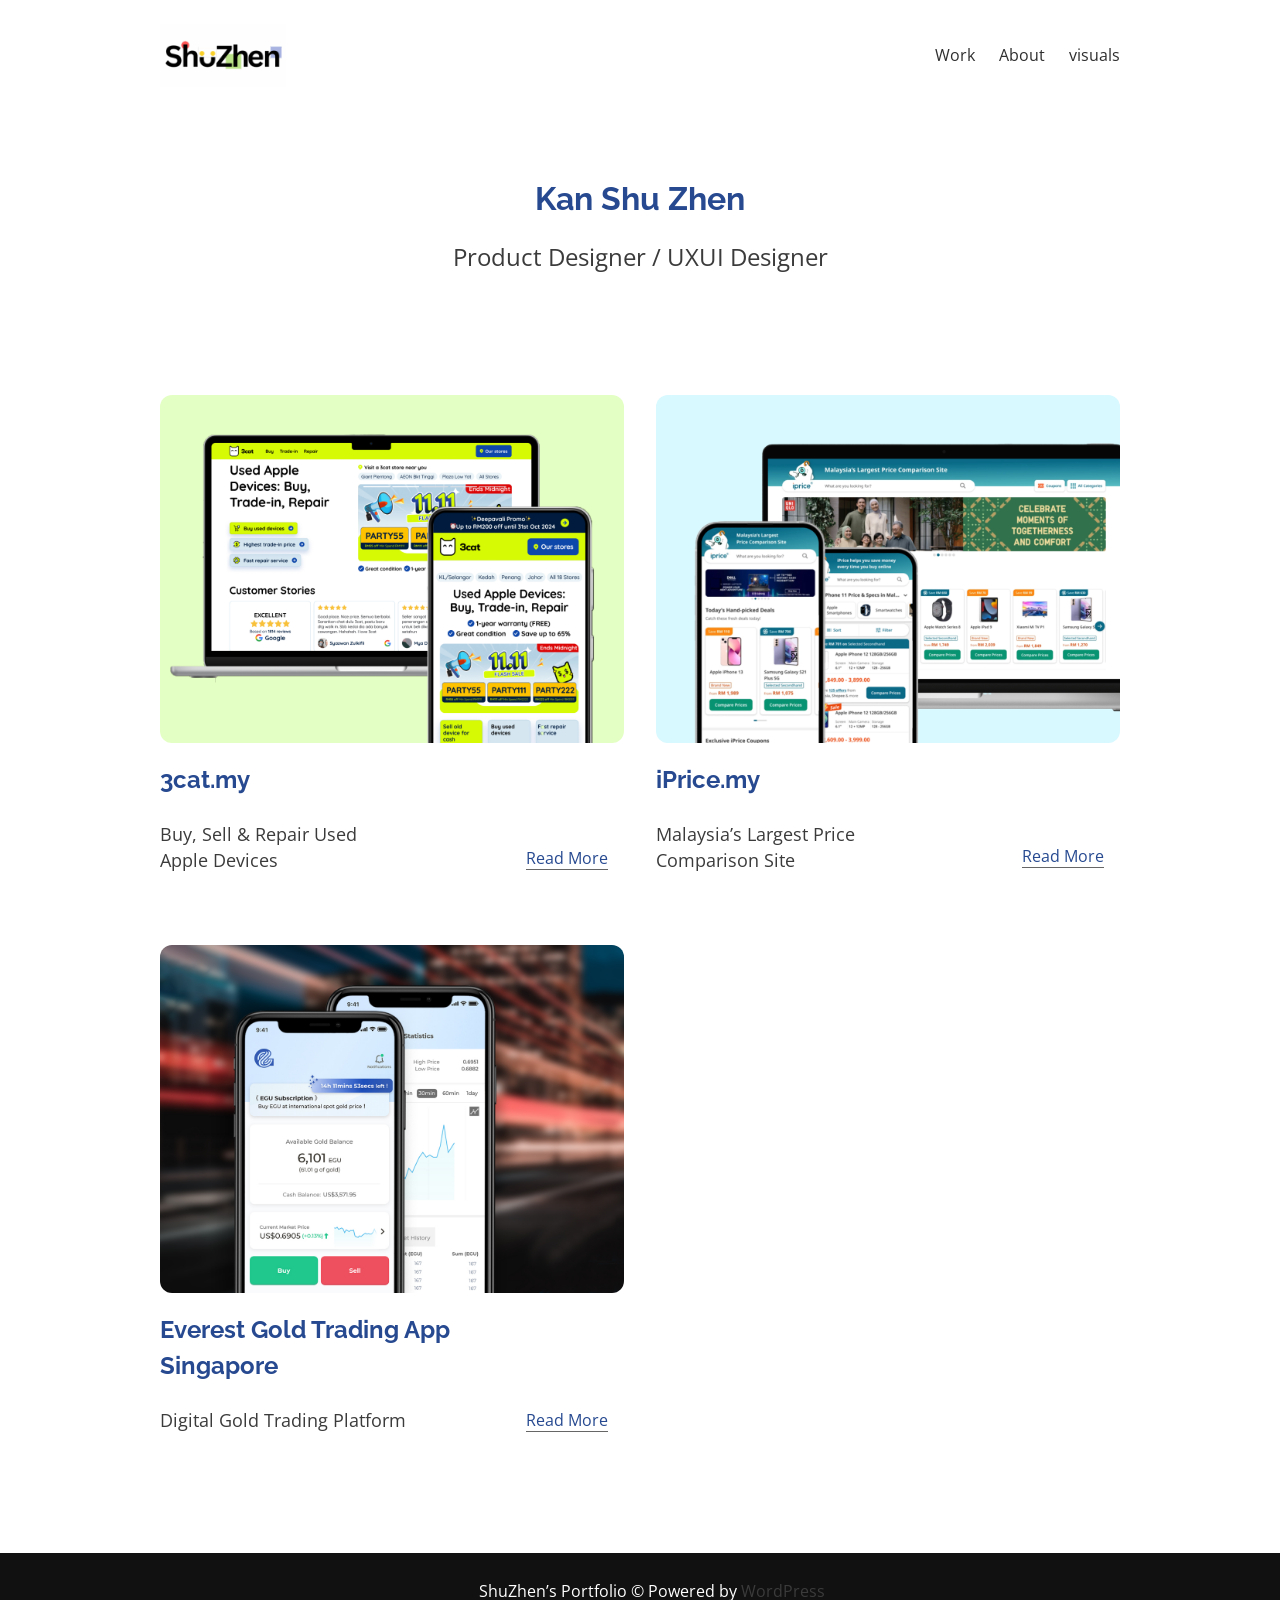
==== commit 78d07537: "local wp" ====
--- a/index.html
+++ b/index.html
@@ -6,12 +6,12 @@
 <meta name='robots' content='max-image-preview:large' />
 	<style>img:is([sizes="auto" i], [sizes^="auto," i]) { contain-intrinsic-size: 3000px 1500px }</style>
 	<title></title>
-<link rel="alternate" type="application/rss+xml" title=" &raquo; Feed" href="https://d2s4densakmsrt.cloudfront.net/feed/" />
-<link rel="alternate" type="application/rss+xml" title=" &raquo; Comments Feed" href="https://d2s4densakmsrt.cloudfront.net/comments/feed/" />
+<link rel="alternate" type="application/rss+xml" title=" &raquo; Feed" href="http://shuzhen-portfolio.local/feed/" />
+<link rel="alternate" type="application/rss+xml" title=" &raquo; Comments Feed" href="http://shuzhen-portfolio.local/comments/feed/" />
 <script>
-window._wpemojiSettings = {"baseUrl":"https:\/\/s.w.org\/images\/core\/emoji\/15.1.0\/72x72\/","ext":".png","svgUrl":"https:\/\/s.w.org\/images\/core\/emoji\/15.1.0\/svg\/","svgExt":".svg","source":{"concatemoji":"https:\/\/d2s4densakmsrt.cloudfront.net\/wp-includes\/js\/wp-emoji-release.min.js?ver=6.8.1"}};
+window._wpemojiSettings = {"baseUrl":"https:\/\/s.w.org\/images\/core\/emoji\/16.0.1\/72x72\/","ext":".png","svgUrl":"https:\/\/s.w.org\/images\/core\/emoji\/16.0.1\/svg\/","svgExt":".svg","source":{"concatemoji":"http:\/\/shuzhen-portfolio.local\/wp-includes\/js\/wp-emoji-release.min.js?ver=6.8.3"}};
 /*! This file is auto-generated */
-!function(i,n){var o,s,e;function c(e){try{var t={supportTests:e,timestamp:(new Date).valueOf()};sessionStorage.setItem(o,JSON.stringify(t))}catch(e){}}function p(e,t,n){e.clearRect(0,0,e.canvas.width,e.canvas.height),e.fillText(t,0,0);var t=new Uint32Array(e.getImageData(0,0,e.canvas.width,e.canvas.height).data),r=(e.clearRect(0,0,e.canvas.width,e.canvas.height),e.fillText(n,0,0),new Uint32Array(e.getImageData(0,0,e.canvas.width,e.canvas.height).data));return t.every(function(e,t){return e===r[t]})}function u(e,t,n){switch(t){case"flag":return n(e,"\ud83c\udff3\ufe0f\u200d\u26a7\ufe0f","\ud83c\udff3\ufe0f\u200b\u26a7\ufe0f")?!1:!n(e,"\ud83c\uddfa\ud83c\uddf3","\ud83c\uddfa\u200b\ud83c\uddf3")&&!n(e,"\ud83c\udff4\udb40\udc67\udb40\udc62\udb40\udc65\udb40\udc6e\udb40\udc67\udb40\udc7f","\ud83c\udff4\u200b\udb40\udc67\u200b\udb40\udc62\u200b\udb40\udc65\u200b\udb40\udc6e\u200b\udb40\udc67\u200b\udb40\udc7f");case"emoji":return!n(e,"\ud83d\udc26\u200d\ud83d\udd25","\ud83d\udc26\u200b\ud83d\udd25")}return!1}function f(e,t,n){var r="undefined"!=typeof WorkerGlobalScope&&self instanceof WorkerGlobalScope?new OffscreenCanvas(300,150):i.createElement("canvas"),a=r.getContext("2d",{willReadFrequently:!0}),o=(a.textBaseline="top",a.font="600 32px Arial",{});return e.forEach(function(e){o[e]=t(a,e,n)}),o}function t(e){var t=i.createElement("script");t.src=e,t.defer=!0,i.head.appendChild(t)}"undefined"!=typeof Promise&&(o="wpEmojiSettingsSupports",s=["flag","emoji"],n.supports={everything:!0,everythingExceptFlag:!0},e=new Promise(function(e){i.addEventListener("DOMContentLoaded",e,{once:!0})}),new Promise(function(t){var n=function(){try{var e=JSON.parse(sessionStorage.getItem(o));if("object"==typeof e&&"number"==typeof e.timestamp&&(new Date).valueOf()<e.timestamp+604800&&"object"==typeof e.supportTests)return e.supportTests}catch(e){}return null}();if(!n){if("undefined"!=typeof Worker&&"undefined"!=typeof OffscreenCanvas&&"undefined"!=typeof URL&&URL.createObjectURL&&"undefined"!=typeof Blob)try{var e="postMessage("+f.toString()+"("+[JSON.stringify(s),u.toString(),p.toString()].join(",")+"));",r=new Blob([e],{type:"text/javascript"}),a=new Worker(URL.createObjectURL(r),{name:"wpTestEmojiSupports"});return void(a.onmessage=function(e){c(n=e.data),a.terminate(),t(n)})}catch(e){}c(n=f(s,u,p))}t(n)}).then(function(e){for(var t in e)n.supports[t]=e[t],n.supports.everything=n.supports.everything&&n.supports[t],"flag"!==t&&(n.supports.everythingExceptFlag=n.supports.everythingExceptFlag&&n.supports[t]);n.supports.everythingExceptFlag=n.supports.everythingExceptFlag&&!n.supports.flag,n.DOMReady=!1,n.readyCallback=function(){n.DOMReady=!0}}).then(function(){return e}).then(function(){var e;n.supports.everything||(n.readyCallback(),(e=n.source||{}).concatemoji?t(e.concatemoji):e.wpemoji&&e.twemoji&&(t(e.twemoji),t(e.wpemoji)))}))}((window,document),window._wpemojiSettings);
+!function(s,n){var o,i,e;function c(e){try{var t={supportTests:e,timestamp:(new Date).valueOf()};sessionStorage.setItem(o,JSON.stringify(t))}catch(e){}}function p(e,t,n){e.clearRect(0,0,e.canvas.width,e.canvas.height),e.fillText(t,0,0);var t=new Uint32Array(e.getImageData(0,0,e.canvas.width,e.canvas.height).data),a=(e.clearRect(0,0,e.canvas.width,e.canvas.height),e.fillText(n,0,0),new Uint32Array(e.getImageData(0,0,e.canvas.width,e.canvas.height).data));return t.every(function(e,t){return e===a[t]})}function u(e,t){e.clearRect(0,0,e.canvas.width,e.canvas.height),e.fillText(t,0,0);for(var n=e.getImageData(16,16,1,1),a=0;a<n.data.length;a++)if(0!==n.data[a])return!1;return!0}function f(e,t,n,a){switch(t){case"flag":return n(e,"\ud83c\udff3\ufe0f\u200d\u26a7\ufe0f","\ud83c\udff3\ufe0f\u200b\u26a7\ufe0f")?!1:!n(e,"\ud83c\udde8\ud83c\uddf6","\ud83c\udde8\u200b\ud83c\uddf6")&&!n(e,"\ud83c\udff4\udb40\udc67\udb40\udc62\udb40\udc65\udb40\udc6e\udb40\udc67\udb40\udc7f","\ud83c\udff4\u200b\udb40\udc67\u200b\udb40\udc62\u200b\udb40\udc65\u200b\udb40\udc6e\u200b\udb40\udc67\u200b\udb40\udc7f");case"emoji":return!a(e,"\ud83e\udedf")}return!1}function g(e,t,n,a){var r="undefined"!=typeof WorkerGlobalScope&&self instanceof WorkerGlobalScope?new OffscreenCanvas(300,150):s.createElement("canvas"),o=r.getContext("2d",{willReadFrequently:!0}),i=(o.textBaseline="top",o.font="600 32px Arial",{});return e.forEach(function(e){i[e]=t(o,e,n,a)}),i}function t(e){var t=s.createElement("script");t.src=e,t.defer=!0,s.head.appendChild(t)}"undefined"!=typeof Promise&&(o="wpEmojiSettingsSupports",i=["flag","emoji"],n.supports={everything:!0,everythingExceptFlag:!0},e=new Promise(function(e){s.addEventListener("DOMContentLoaded",e,{once:!0})}),new Promise(function(t){var n=function(){try{var e=JSON.parse(sessionStorage.getItem(o));if("object"==typeof e&&"number"==typeof e.timestamp&&(new Date).valueOf()<e.timestamp+604800&&"object"==typeof e.supportTests)return e.supportTests}catch(e){}return null}();if(!n){if("undefined"!=typeof Worker&&"undefined"!=typeof OffscreenCanvas&&"undefined"!=typeof URL&&URL.createObjectURL&&"undefined"!=typeof Blob)try{var e="postMessage("+g.toString()+"("+[JSON.stringify(i),f.toString(),p.toString(),u.toString()].join(",")+"));",a=new Blob([e],{type:"text/javascript"}),r=new Worker(URL.createObjectURL(a),{name:"wpTestEmojiSupports"});return void(r.onmessage=function(e){c(n=e.data),r.terminate(),t(n)})}catch(e){}c(n=g(i,f,p,u))}t(n)}).then(function(e){for(var t in e)n.supports[t]=e[t],n.supports.everything=n.supports.everything&&n.supports[t],"flag"!==t&&(n.supports.everythingExceptFlag=n.supports.everythingExceptFlag&&n.supports[t]);n.supports.everythingExceptFlag=n.supports.everythingExceptFlag&&!n.supports.flag,n.DOMReady=!1,n.readyCallback=function(){n.DOMReady=!0}}).then(function(){return e}).then(function(){var e;n.supports.everything||(n.readyCallback(),(e=n.source||{}).concatemoji?t(e.concatemoji):e.wpemoji&&e.twemoji&&(t(e.twemoji),t(e.wpemoji)))}))}((window,document),window._wpemojiSettings);
 </script>
 <style id='wp-block-site-logo-inline-css'>
 .wp-block-site-logo{box-sizing:border-box;line-height:0}.wp-block-site-logo a{display:inline-block;line-height:0}.wp-block-site-logo.is-default-size img{height:auto;width:120px}.wp-block-site-logo img{height:auto;max-width:100%}.wp-block-site-logo a,.wp-block-site-logo img{border-radius:inherit}.wp-block-site-logo.aligncenter{margin-left:auto;margin-right:auto;text-align:center}:root :where(.wp-block-site-logo.is-style-rounded){border-radius:9999px}
@@ -22,7 +22,7 @@
 <style id='wp-block-navigation-link-inline-css'>
 .wp-block-navigation .wp-block-navigation-item__label{overflow-wrap:break-word}.wp-block-navigation .wp-block-navigation-item__description{display:none}.link-ui-tools{border-top:1px solid #f0f0f0;padding:8px}.link-ui-block-inserter{padding-top:8px}.link-ui-block-inserter__back{margin-left:8px;text-transform:uppercase}
 </style>
-<link rel='stylesheet' id='wp-block-navigation-css' href='wp-includes/blocks/navigation/style.min.css%3Fver=6.8.1.css' media='all' />
+<link rel='stylesheet' id='wp-block-navigation-css' href='wp-includes/blocks/navigation/style.min.css@ver=6.8.3.css' media='all' />
 <style id='wp-block-group-inline-css'>
 .wp-block-group{box-sizing:border-box}:where(.wp-block-group.wp-block-group-is-layout-constrained){position:relative}
 </style>
@@ -74,7 +74,7 @@
 :root :where(.wp-block-site-title a:where(:not(.wp-element-button)):hover){text-decoration: none;}
 </style>
 <style id='core-block-supports-inline-css'>
-.wp-container-core-navigation-is-layout-fc4fd283{justify-content:flex-start;}.wp-container-core-group-is-layout-cb46ffcb{flex-wrap:nowrap;justify-content:space-between;}.wp-container-core-group-is-layout-32795961 > .alignfull{margin-right:calc(var(--wp--preset--spacing--30) * -1);margin-left:calc(var(--wp--preset--spacing--30) * -1);}.wp-elements-2dcfd672ad62a092579b2ff5a30fd6de a:where(:not(.wp-element-button)){color:#264990;}.wp-container-core-columns-is-layout-793e3ce0{flex-wrap:nowrap;gap:2em var(--wp--preset--spacing--60);}.wp-elements-6f940c8528c88152ef5141f4e3f38e67 a:where(:not(.wp-element-button)){color:#264990;}.wp-container-core-group-is-layout-473d9a98{justify-content:flex-start;}.wp-elements-f2f5e74436953312a370b944247cc954 a:where(:not(.wp-element-button)){color:#264990;}.wp-elements-f2f5e74436953312a370b944247cc954 a:where(:not(.wp-element-button)):hover{color:#162d59;}.wp-container-core-column-is-layout-a316cbc7 > *{margin-block-start:0;margin-block-end:0;}.wp-container-core-column-is-layout-a316cbc7 > * + *{margin-block-start:0;margin-block-end:0;}.wp-container-core-columns-is-layout-28f84493{flex-wrap:nowrap;}.wp-elements-5dbd23f5af9a53ff1a001f8714ebc4b2 a:where(:not(.wp-element-button)){color:#264990;}.wp-container-core-group-is-layout-3430d95a{justify-content:space-between;}.wp-elements-42d8e2ffad4b0c375d6e851dc57068b3 a:where(:not(.wp-element-button)){color:#264990;}.wp-elements-42d8e2ffad4b0c375d6e851dc57068b3 a:where(:not(.wp-element-button)):hover{color:#162d59;}.wp-container-core-columns-is-layout-30cd009e{flex-wrap:nowrap;gap:var(--wp--preset--spacing--50) var(--wp--preset--spacing--40);}.wp-elements-dd2dab3b6f1c4b138cc9eafae7920f12 a:where(:not(.wp-element-button)){color:#264990;}.wp-elements-cee19a1f429de47ab0eaa37aab0c66cd a:where(:not(.wp-element-button)){color:#264990;}.wp-elements-cee19a1f429de47ab0eaa37aab0c66cd a:where(:not(.wp-element-button)):hover{color:#162d59;}.wp-container-core-group-is-layout-5a30f31b > *{margin-block-start:0;margin-block-end:0;}.wp-container-core-group-is-layout-5a30f31b > * + *{margin-block-start:var(--wp--preset--spacing--50);margin-block-end:0;}.wp-container-core-group-is-layout-d1946f88 > .alignfull{margin-right:calc(0px * -1);margin-left:calc(0px * -1);}.wp-container-core-group-is-layout-d1946f88 > *{margin-block-start:0;margin-block-end:0;}.wp-container-core-group-is-layout-d1946f88 > * + *{margin-block-start:var(--wp--preset--spacing--40);margin-block-end:0;}.wp-container-core-group-is-layout-595c0e07 > .alignfull{margin-right:calc(var(--wp--preset--spacing--30) * -1);margin-left:calc(var(--wp--preset--spacing--30) * -1);}.wp-container-core-group-is-layout-9366075c{justify-content:space-between;}.wp-container-core-group-is-layout-3107e787{flex-wrap:nowrap;justify-content:center;}
+.wp-container-core-navigation-is-layout-fc4fd283{justify-content:flex-start;}.wp-container-core-group-is-layout-cb46ffcb{flex-wrap:nowrap;justify-content:space-between;}.wp-container-core-group-is-layout-32795961 > .alignfull{margin-right:calc(var(--wp--preset--spacing--30) * -1);margin-left:calc(var(--wp--preset--spacing--30) * -1);}.wp-elements-2dcfd672ad62a092579b2ff5a30fd6de a:where(:not(.wp-element-button)){color:#264990;}.wp-container-core-columns-is-layout-793e3ce0{flex-wrap:nowrap;gap:2em var(--wp--preset--spacing--60);}.wp-elements-6f940c8528c88152ef5141f4e3f38e67 a:where(:not(.wp-element-button)){color:#264990;}.wp-container-core-group-is-layout-473d9a98{justify-content:flex-start;}.wp-elements-5ba4aabe2ac9a914681007dd76228fb9 a:where(:not(.wp-element-button)){color:#264990;}.wp-elements-5ba4aabe2ac9a914681007dd76228fb9 a:where(:not(.wp-element-button)):hover{color:#162d59;}.wp-container-core-column-is-layout-a316cbc7 > *{margin-block-start:0;margin-block-end:0;}.wp-container-core-column-is-layout-a316cbc7 > * + *{margin-block-start:0;margin-block-end:0;}.wp-container-core-columns-is-layout-28f84493{flex-wrap:nowrap;}.wp-elements-5dbd23f5af9a53ff1a001f8714ebc4b2 a:where(:not(.wp-element-button)){color:#264990;}.wp-container-core-group-is-layout-3430d95a{justify-content:space-between;}.wp-elements-ec1396f685b62e1d9f3a921fb9b42b70 a:where(:not(.wp-element-button)){color:#264990;}.wp-elements-ec1396f685b62e1d9f3a921fb9b42b70 a:where(:not(.wp-element-button)):hover{color:#162d59;}.wp-container-core-columns-is-layout-30cd009e{flex-wrap:nowrap;gap:var(--wp--preset--spacing--50) var(--wp--preset--spacing--40);}.wp-elements-dd2dab3b6f1c4b138cc9eafae7920f12 a:where(:not(.wp-element-button)){color:#264990;}.wp-elements-b47a14534675e091bff6d95048cb0f49 a:where(:not(.wp-element-button)){color:#264990;}.wp-elements-b47a14534675e091bff6d95048cb0f49 a:where(:not(.wp-element-button)):hover{color:#162d59;}.wp-container-core-group-is-layout-5a30f31b > *{margin-block-start:0;margin-block-end:0;}.wp-container-core-group-is-layout-5a30f31b > * + *{margin-block-start:var(--wp--preset--spacing--50);margin-block-end:0;}.wp-container-core-group-is-layout-d1946f88 > .alignfull{margin-right:calc(0px * -1);margin-left:calc(0px * -1);}.wp-container-core-group-is-layout-d1946f88 > *{margin-block-start:0;margin-block-end:0;}.wp-container-core-group-is-layout-d1946f88 > * + *{margin-block-start:var(--wp--preset--spacing--40);margin-block-end:0;}.wp-container-core-group-is-layout-595c0e07 > .alignfull{margin-right:calc(var(--wp--preset--spacing--30) * -1);margin-left:calc(var(--wp--preset--spacing--30) * -1);}.wp-container-core-group-is-layout-9366075c{justify-content:space-between;}.wp-container-core-group-is-layout-3107e787{flex-wrap:nowrap;justify-content:center;}
 </style>
 <style id='wp-block-template-skip-link-inline-css'>
 
@@ -106,18 +106,18 @@
 			z-index: 100000;
 		}
 </style>
-<link rel='stylesheet' id='fse-style-css' href='wp-content/themes/makoa/style.css%3Fver=1.0.5.css' media='all' />
-<link rel="https://api.w.org/" href="wp-json/index.html" /><link rel="alternate" title="JSON" type="application/json" href="wp-json/wp/v2/pages/9" /><link rel="EditURI" type="application/rsd+xml" title="RSD" href="https://d2s4densakmsrt.cloudfront.net/xmlrpc.php?rsd" />
-<meta name="generator" content="WordPress 6.8.1" />
-<link rel="canonical" href="index.html%3Fpage_id=9.html" />
-<link rel='shortlink' href='index.html%3Fpage_id=9.html' />
-<link rel="alternate" title="oEmbed (JSON)" type="application/json+oembed" href="wp-json/oembed/1.0/embed%3Furl=https:%252F%252Fd2s4densakmsrt.cloudfront.net%252F" />
-<link rel="alternate" title="oEmbed (XML)" type="text/xml+oembed" href="wp-json/oembed/1.0/embed%3Furl=https:%252F%252Fd2s4densakmsrt.cloudfront.net%252F&amp;format=xml" />
+<link rel='stylesheet' id='fse-style-css' href='wp-content/themes/makoa/style.css@ver=1.0.5.css' media='all' />
+<link rel="https://api.w.org/" href="wp-json/index.html" /><link rel="alternate" title="JSON" type="application/json" href="wp-json/wp/v2/pages/9" /><link rel="EditURI" type="application/rsd+xml" title="RSD" href="http://shuzhen-portfolio.local/xmlrpc.php?rsd" />
+<meta name="generator" content="WordPress 6.8.3" />
+<link rel="canonical" href="index.html" />
+<link rel='shortlink' href='index.html' />
+<link rel="alternate" title="oEmbed (JSON)" type="application/json+oembed" href="wp-json/oembed/1.0/embed@url=http%253A%252F%252Fshuzhen-portfolio.local%252F" />
+<link rel="alternate" title="oEmbed (XML)" type="text/xml+oembed" href="wp-json/oembed/1.0/embed@url=http%253A%252F%252Fshuzhen-portfolio.local%252F&amp;format=xml" />
 <script type="importmap" id="wp-importmap">
-{"imports":{"@wordpress\/interactivity":"https:\/\/d2s4densakmsrt.cloudfront.net\/wp-includes\/js\/dist\/script-modules\/interactivity\/index.min.js?ver=55aebb6e0a16726baffb"}}
+{"imports":{"@wordpress\/interactivity":"http:\/\/shuzhen-portfolio.local\/wp-includes\/js\/dist\/script-modules\/interactivity\/index.min.js?ver=55aebb6e0a16726baffb"}}
 </script>
-<script type="module" src="wp-includes/js/dist/script-modules/block-library/navigation/view.min.js%3Fver=61572d447d60c0aa5240" id="@wordpress/block-library/navigation/view-js-module"></script>
-<link rel="modulepreload" href="wp-includes/js/dist/script-modules/interactivity/index.min.js%3Fver=55aebb6e0a16726baffb" id="@wordpress/interactivity-js-modulepreload"><style class='wp-fonts-local'>
+<script type="module" src="wp-includes/js/dist/script-modules/block-library/navigation/view.min.js@ver=61572d447d60c0aa5240" id="@wordpress/block-library/navigation/view-js-module"></script>
+<link rel="modulepreload" href="wp-includes/js/dist/script-modules/interactivity/index.min.js@ver=55aebb6e0a16726baffb" id="@wordpress/interactivity-js-modulepreload"><style class='wp-fonts-local'>
 @font-face{font-family:"DM Sans";font-style:normal;font-weight:400;font-display:fallback;src:url('wp-content/themes/makoa/assets/fonts/DMSans-VariableFont_opsz,wght.ttf') format('truetype');font-stretch:normal;}
 @font-face{font-family:"DM Sans";font-style:normal;font-weight:500;font-display:fallback;src:url('wp-content/themes/makoa/assets/fonts/DMSans-VariableFont_opsz,wght.ttf') format('truetype');font-stretch:normal;}
 @font-face{font-family:"DM Sans";font-style:normal;font-weight:600;font-display:fallback;src:url('wp-content/themes/makoa/assets/fonts/DMSans-VariableFont_opsz,wght.ttf') format('truetype');font-stretch:normal;}
@@ -193,11 +193,11 @@
 </style>
 </head>
 
-<body class="home wp-singular page-template-default page page-id-9 wp-custom-logo wp-embed-responsive wp-theme-makoa elementor-default elementor-kit-75">
+<body class="home wp-singular page-template-default page page-id-9 wp-custom-logo wp-embed-responsive wp-theme-makoa">
 
 <div class="wp-site-blocks"><header class="wp-block-template-part">
 <div class="wp-block-group is-layout-constrained wp-container-core-group-is-layout-32795961 wp-block-group-is-layout-constrained" style="margin-top:0;margin-bottom:0;padding-top:var(--wp--preset--spacing--30);padding-right:var(--wp--preset--spacing--30);padding-bottom:var(--wp--preset--spacing--30);padding-left:var(--wp--preset--spacing--30)">
-<div class="wp-block-group is-content-justification-space-between is-nowrap is-layout-flex wp-container-core-group-is-layout-cb46ffcb wp-block-group-is-layout-flex"><div class="wp-block-site-logo"><a href="index.html%3Fpage_id=9.html" class="custom-logo-link" rel="home" aria-current="page"><img width="126" height="63" src="wp-content/uploads/2025/06/SZ.png" class="custom-logo" alt="" decoding="async" srcset="wp-content/uploads/2025/06/SZ.png 500w, wp-content/uploads/2025/06/SZ-300x150.png 300w" sizes="(max-width: 126px) 100vw, 126px" /></a></div>
+<div class="wp-block-group is-content-justification-space-between is-nowrap is-layout-flex wp-container-core-group-is-layout-cb46ffcb wp-block-group-is-layout-flex"><div class="wp-block-site-logo"><a href="index.html" class="custom-logo-link" rel="home" aria-current="page"><img width="126" height="63" src="wp-content/uploads/2025/06/SZ.png" class="custom-logo" alt="" decoding="async" srcset="wp-content/uploads/2025/06/SZ.png 500w, wp-content/uploads/2025/06/SZ-300x150.png 300w" sizes="(max-width: 126px) 100vw, 126px" /></a></div>
 
 
 
@@ -226,7 +226,7 @@
 							<div class="wp-block-navigation__responsive-container-content" 
 				data-wp-watch="callbacks.focusFirstElement"
 			 id="modal-1-content">
-								<ul style="text-transform:lowercase;" class="wp-block-navigation__container has-text-color has-primary-second-color has-small-font-size is-responsive items-justified-left mobile-order-3 wp-block-navigation has-small-font-size"><li style="text-transform:capitalize;" class="has-small-font-size wp-block-navigation-item current-menu-item wp-block-navigation-link"><a class="wp-block-navigation-item__content"  href="index.html%3Fpage_id=9.html" aria-current="page"><span class="wp-block-navigation-item__label">Work</span></a></li><li style="text-transform:capitalize;" class="has-small-font-size wp-block-navigation-item wp-block-navigation-link"><a class="wp-block-navigation-item__content"  href="index.html%3Fpage_id=6.html"><span class="wp-block-navigation-item__label">About</span></a></li><li class="has-small-font-size wp-block-navigation-item wp-block-navigation-link"><a class="wp-block-navigation-item__content"  href="index.html%3Fpage_id=11.html"><span class="wp-block-navigation-item__label">Visuals</span></a></li></ul>
+								<ul style="text-transform:lowercase;" class="wp-block-navigation__container has-text-color has-primary-second-color has-small-font-size is-responsive items-justified-left mobile-order-3 wp-block-navigation has-small-font-size"><li style="text-transform:capitalize;" class="has-small-font-size wp-block-navigation-item current-menu-item wp-block-navigation-link"><a class="wp-block-navigation-item__content"  href="index.html" aria-current="page"><span class="wp-block-navigation-item__label">Work</span></a></li><li style="text-transform:capitalize;" class="has-small-font-size wp-block-navigation-item wp-block-navigation-link"><a class="wp-block-navigation-item__content"  href="about.html"><span class="wp-block-navigation-item__label">About</span></a></li><li class="has-small-font-size wp-block-navigation-item wp-block-navigation-link"><a class="wp-block-navigation-item__content"  href="visuals.html"><span class="wp-block-navigation-item__label">Visuals</span></a></li></ul>
 							</div>
 						</div>
 					</div>
@@ -251,7 +251,7 @@
 <div class="wp-block-group is-layout-constrained wp-container-core-group-is-layout-d1946f88 wp-block-group-is-layout-constrained" style="padding-top:var(--wp--preset--spacing--50);padding-right:0;padding-bottom:var(--wp--preset--spacing--50);padding-left:0">
 <div class="wp-block-columns is-layout-flex wp-container-core-columns-is-layout-30cd009e wp-block-columns-is-layout-flex">
 <div class="wp-block-column is-layout-flow wp-block-column-is-layout-flow" style="border-radius:20px;padding-top:0;padding-right:0;padding-bottom:0;padding-left:0">
-<figure class="wp-block-image alignfull size-full has-custom-border" style="margin-top:0;margin-bottom:0"><a href="index.html%3Fpage_id=66.html"><img fetchpriority="high" width="1200" height="900" src="wp-content/uploads/2025/06/3cat.png" alt="" class="wp-image-77" style="border-radius:12px" srcset="wp-content/uploads/2025/06/3cat.png 1200w, wp-content/uploads/2025/06/3cat-300x225.png 300w, wp-content/uploads/2025/06/3cat-1024x768.png 1024w, wp-content/uploads/2025/06/3cat-768x576.png 768w" sizes="(max-width: 1200px) 100vw, 1200px" /></a></figure>
+<figure class="wp-block-image alignfull size-full has-custom-border" style="margin-top:0;margin-bottom:0"><a href="3cat.html"><img width="1200" height="900" src="wp-content/uploads/2025/06/3cat.png" alt="" class="wp-image-77" style="border-radius:12px" srcset="wp-content/uploads/2025/06/3cat.png 1200w, wp-content/uploads/2025/06/3cat-300x225.png 300w, wp-content/uploads/2025/06/3cat-1024x768.png 1024w, wp-content/uploads/2025/06/3cat-768x576.png 768w" sizes="(max-width: 1200px) 100vw, 1200px" /></a></figure>
 
 
 
@@ -271,7 +271,7 @@
 
 
 <div class="wp-block-column has-small-font-size is-layout-flow wp-container-core-column-is-layout-a316cbc7 wp-block-column-is-layout-flow" style="padding-top:var(--wp--preset--spacing--30);padding-right:var(--wp--preset--spacing--20);padding-left:var(--wp--preset--spacing--60);line-height:2.2;flex-basis:33.33%">
-<p class="has-text-align-right has-text-color has-link-color wp-elements-f2f5e74436953312a370b944247cc954" style="color:#264990;line-height:1.1"><a href="index.html%3Fpage_id=66.html" data-type="page" data-id="66">Read More</a></p>
+<p class="has-text-align-right has-text-color has-link-color wp-elements-5ba4aabe2ac9a914681007dd76228fb9" style="color:#264990;line-height:1.1"><a href="3cat.html" data-type="page" data-id="66">Read More</a></p>
 </div>
 </div>
 </div>
@@ -280,7 +280,7 @@
 
 <div class="wp-block-column is-layout-flow wp-block-column-is-layout-flow" style="border-radius:20px;padding-top:0;padding-right:0;padding-bottom:0;padding-left:0">
 <div class="wp-block-group is-layout-constrained wp-block-group-is-layout-constrained">
-<figure class="wp-block-image alignfull size-full has-custom-border" style="margin-top:0;margin-bottom:0"><a href="index.html%3Fpage_id=174.html"><img width="1200" height="900" src="wp-content/uploads/2025/06/iPrice.png" alt="" class="wp-image-80" style="border-radius:12px" srcset="wp-content/uploads/2025/06/iPrice.png 1200w, wp-content/uploads/2025/06/iPrice-300x225.png 300w, wp-content/uploads/2025/06/iPrice-1024x768.png 1024w, wp-content/uploads/2025/06/iPrice-768x576.png 768w" sizes="(max-width: 1200px) 100vw, 1200px" /></a></figure>
+<figure class="wp-block-image alignfull size-full has-custom-border" style="margin-top:0;margin-bottom:0"><a href="iprice.html"><img width="1200" height="900" src="wp-content/uploads/2025/06/iPrice.png" alt="" class="wp-image-80" style="border-radius:12px" srcset="wp-content/uploads/2025/06/iPrice.png 1200w, wp-content/uploads/2025/06/iPrice-300x225.png 300w, wp-content/uploads/2025/06/iPrice-1024x768.png 1024w, wp-content/uploads/2025/06/iPrice-768x576.png 768w" sizes="(max-width: 1200px) 100vw, 1200px" /></a></figure>
 
 
 
@@ -298,7 +298,7 @@
 
 
 <div class="wp-block-column is-layout-flow wp-block-column-is-layout-flow" style="padding-right:var(--wp--preset--spacing--20);flex-basis:33.33%">
-<p class="has-text-align-right has-text-color has-link-color wp-elements-42d8e2ffad4b0c375d6e851dc57068b3" style="color:#264990;line-height:1.2"><br><a href="index.html%3Fpage_id=174.html" data-type="page" data-id="66">Read More</a></p>
+<p class="has-text-align-right has-text-color has-link-color wp-elements-ec1396f685b62e1d9f3a921fb9b42b70" style="color:#264990;line-height:1.2"><br><a href="iprice.html" data-type="page" data-id="174">Read More</a></p>
 </div>
 </div>
 </div>
@@ -312,7 +312,7 @@
 <div class="wp-block-columns is-layout-flex wp-container-core-columns-is-layout-30cd009e wp-block-columns-is-layout-flex">
 <div class="wp-block-column is-layout-flow wp-block-column-is-layout-flow" style="border-radius:20px;padding-top:0;padding-right:0;padding-bottom:0;padding-left:0">
 <div class="wp-block-group is-layout-constrained wp-block-group-is-layout-constrained">
-<figure class="wp-block-image alignfull size-full has-custom-border"><a href="index.html%3Fpage_id=88.html"><img loading="lazy" width="1200" height="900" src="wp-content/uploads/2025/08/Everest-Gold-Pic.png" alt="" class="wp-image-158" style="border-radius:12px" srcset="wp-content/uploads/2025/08/Everest-Gold-Pic.png 1200w, wp-content/uploads/2025/08/Everest-Gold-Pic-300x225.png 300w, wp-content/uploads/2025/08/Everest-Gold-Pic-1024x768.png 1024w, wp-content/uploads/2025/08/Everest-Gold-Pic-768x576.png 768w" sizes="(max-width: 1200px) 100vw, 1200px" /></a></figure>
+<figure class="wp-block-image alignfull size-full has-custom-border"><a href="eg-project/index.html"><img width="1200" height="900" src="wp-content/uploads/2025/08/Everest-Gold-Pic.png" alt="" class="wp-image-158" style="border-radius:12px" srcset="wp-content/uploads/2025/08/Everest-Gold-Pic.png 1200w, wp-content/uploads/2025/08/Everest-Gold-Pic-300x225.png 300w, wp-content/uploads/2025/08/Everest-Gold-Pic-1024x768.png 1024w, wp-content/uploads/2025/08/Everest-Gold-Pic-768x576.png 768w" sizes="(max-width: 1200px) 100vw, 1200px" /></a></figure>
 
 
 
@@ -330,7 +330,7 @@
 
 
 <div class="wp-block-column is-layout-flow wp-block-column-is-layout-flow" style="padding-right:var(--wp--preset--spacing--20);padding-bottom:0;flex-basis:33.33%">
-<p class="has-text-align-right has-text-color has-link-color wp-elements-cee19a1f429de47ab0eaa37aab0c66cd" style="color:#264990;line-height:0"><a href="index.html%3Fpage_id=88.html" data-type="page" data-id="66">Read More</a></p>
+<p class="has-text-align-right has-text-color has-link-color wp-elements-b47a14534675e091bff6d95048cb0f49" style="color:#264990;line-height:0"><a href="eg-project/index.html" data-type="page" data-id="88">Read More</a></p>
 </div>
 </div>
 </div>
@@ -405,6 +405,6 @@
 <script id="q2w3_fixed_widget-js-extra">
 var q2w3_sidebar_options = [{"sidebar":"q2w3-default-sidebar","use_sticky_position":false,"margin_top":0,"margin_bottom":0,"stop_elements_selectors":"","screen_max_width":0,"screen_max_height":0,"widgets":[".sidebar,","#secondary {","position: relative; \/* important for Q2W3 to detect *\/","}",".fixed-widget {","position: fixed !important;","top: 100px;  \/* adjust for your header *\/","z-index: 999;"]}];
 </script>
-<script src="wp-content/plugins/q2w3-fixed-widget/js/frontend.min.js%3Fver=6.2.3" id="q2w3_fixed_widget-js"></script>
+<script src="wp-content/plugins/q2w3-fixed-widget/js/frontend.min.js@ver=6.2.3" id="q2w3_fixed_widget-js"></script>
 </body>
 </html>
--- a/wp-includes/blocks/navigation/style.min.css@ver=6.8.3.css
+++ b/wp-includes/blocks/navigation/style.min.css@ver=6.8.3.css
@@ -0,0 +1 @@
+.wp-block-navigation{position:relative;--navigation-layout-justification-setting:flex-start;--navigation-layout-direction:row;--navigation-layout-wrap:wrap;--navigation-layout-justify:flex-start;--navigation-layout-align:center}.wp-block-navigation ul{margin-bottom:0;margin-left:0;margin-top:0;padding-left:0}.wp-block-navigation ul,.wp-block-navigation ul li{list-style:none;padding:0}.wp-block-navigation .wp-block-navigation-item{align-items:center;background-color:inherit;display:flex;position:relative}.wp-block-navigation .wp-block-navigation-item .wp-block-navigation__submenu-container:empty{display:none}.wp-block-navigation .wp-block-navigation-item__content{display:block}.wp-block-navigation .wp-block-navigation-item__content.wp-block-navigation-item__content{color:inherit}.wp-block-navigation.has-text-decoration-underline .wp-block-navigation-item__content,.wp-block-navigation.has-text-decoration-underline .wp-block-navigation-item__content:active,.wp-block-navigation.has-text-decoration-underline .wp-block-navigation-item__content:focus{text-decoration:underline}.wp-block-navigation.has-text-decoration-line-through .wp-block-navigation-item__content,.wp-block-navigation.has-text-decoration-line-through .wp-block-navigation-item__content:active,.wp-block-navigation.has-text-decoration-line-through .wp-block-navigation-item__content:focus{text-decoration:line-through}.wp-block-navigation :where(a),.wp-block-navigation :where(a:active),.wp-block-navigation :where(a:focus){text-decoration:none}.wp-block-navigation .wp-block-navigation__submenu-icon{align-self:center;background-color:inherit;border:none;color:currentColor;display:inline-block;font-size:inherit;height:.6em;line-height:0;margin-left:.25em;padding:0;width:.6em}.wp-block-navigation .wp-block-navigation__submenu-icon svg{display:inline-block;stroke:currentColor;height:inherit;margin-top:.075em;width:inherit}.wp-block-navigation.is-vertical{--navigation-layout-direction:column;--navigation-layout-justify:initial;--navigation-layout-align:flex-start}.wp-block-navigation.no-wrap{--navigation-layout-wrap:nowrap}.wp-block-navigation.items-justified-center{--navigation-layout-justification-setting:center;--navigation-layout-justify:center}.wp-block-navigation.items-justified-center.is-vertical{--navigation-layout-align:center}.wp-block-navigation.items-justified-right{--navigation-layout-justification-setting:flex-end;--navigation-layout-justify:flex-end}.wp-block-navigation.items-justified-right.is-vertical{--navigation-layout-align:flex-end}.wp-block-navigation.items-justified-space-between{--navigation-layout-justification-setting:space-between;--navigation-layout-justify:space-between}.wp-block-navigation .has-child .wp-block-navigation__submenu-container{align-items:normal;background-color:inherit;color:inherit;display:flex;flex-direction:column;height:0;left:-1px;opacity:0;overflow:hidden;position:absolute;top:100%;visibility:hidden;width:0;z-index:2}@media not (prefers-reduced-motion){.wp-block-navigation .has-child .wp-block-navigation__submenu-container{transition:opacity .1s linear}}.wp-block-navigation .has-child .wp-block-navigation__submenu-container>.wp-block-navigation-item>.wp-block-navigation-item__content{display:flex;flex-grow:1}.wp-block-navigation .has-child .wp-block-navigation__submenu-container>.wp-block-navigation-item>.wp-block-navigation-item__content .wp-block-navigation__submenu-icon{margin-left:auto;margin-right:0}.wp-block-navigation .has-child .wp-block-navigation__submenu-container .wp-block-navigation-item__content{margin:0}@media (min-width:782px){.wp-block-navigation .has-child .wp-block-navigation__submenu-container .wp-block-navigation__submenu-container{left:100%;top:-1px}.wp-block-navigation .has-child .wp-block-navigation__submenu-container .wp-block-navigation__submenu-container:before{background:#0000;content:"";display:block;height:100%;position:absolute;right:100%;width:.5em}.wp-block-navigation .has-child .wp-block-navigation__submenu-container .wp-block-navigation__submenu-icon{margin-right:.25em}.wp-block-navigation .has-child .wp-block-navigation__submenu-container .wp-block-navigation__submenu-icon svg{transform:rotate(-90deg)}}.wp-block-navigation .has-child .wp-block-navigation-submenu__toggle[aria-expanded=true]~.wp-block-navigation__submenu-container,.wp-block-navigation .has-child:not(.open-on-click):hover>.wp-block-navigation__submenu-container,.wp-block-navigation .has-child:not(.open-on-click):not(.open-on-hover-click):focus-within>.wp-block-navigation__submenu-container{height:auto;min-width:200px;opacity:1;overflow:visible;visibility:visible;width:auto}.wp-block-navigation.has-background .has-child .wp-block-navigation__submenu-container{left:0;top:100%}@media (min-width:782px){.wp-block-navigation.has-background .has-child .wp-block-navigation__submenu-container .wp-block-navigation__submenu-container{left:100%;top:0}}.wp-block-navigation-submenu{display:flex;position:relative}.wp-block-navigation-submenu .wp-block-navigation__submenu-icon svg{stroke:currentColor}button.wp-block-navigation-item__content{background-color:initial;border:none;color:currentColor;font-family:inherit;font-size:inherit;font-style:inherit;font-weight:inherit;letter-spacing:inherit;line-height:inherit;text-align:left;text-transform:inherit}.wp-block-navigation-submenu__toggle{cursor:pointer}.wp-block-navigation-item.open-on-click .wp-block-navigation-submenu__toggle{padding-left:0;padding-right:.85em}.wp-block-navigation-item.open-on-click .wp-block-navigation-submenu__toggle+.wp-block-navigation__submenu-icon{margin-left:-.6em;pointer-events:none}.wp-block-navigation-item.open-on-click button.wp-block-navigation-item__content:not(.wp-block-navigation-submenu__toggle){padding:0}.wp-block-navigation .wp-block-page-list,.wp-block-navigation__container,.wp-block-navigation__responsive-close,.wp-block-navigation__responsive-container,.wp-block-navigation__responsive-container-content,.wp-block-navigation__responsive-dialog{gap:inherit}:where(.wp-block-navigation.has-background .wp-block-navigation-item a:not(.wp-element-button)),:where(.wp-block-navigation.has-background .wp-block-navigation-submenu a:not(.wp-element-button)){padding:.5em 1em}:where(.wp-block-navigation .wp-block-navigation__submenu-container .wp-block-navigation-item a:not(.wp-element-button)),:where(.wp-block-navigation .wp-block-navigation__submenu-container .wp-block-navigation-submenu a:not(.wp-element-button)),:where(.wp-block-navigation .wp-block-navigation__submenu-container .wp-block-navigation-submenu button.wp-block-navigation-item__content),:where(.wp-block-navigation .wp-block-navigation__submenu-container .wp-block-pages-list__item button.wp-block-navigation-item__content){padding:.5em 1em}.wp-block-navigation.items-justified-right .wp-block-navigation__container .has-child .wp-block-navigation__submenu-container,.wp-block-navigation.items-justified-right .wp-block-page-list>.has-child .wp-block-navigation__submenu-container,.wp-block-navigation.items-justified-space-between .wp-block-page-list>.has-child:last-child .wp-block-navigation__submenu-container,.wp-block-navigation.items-justified-space-between>.wp-block-navigation__container>.has-child:last-child .wp-block-navigation__submenu-container{left:auto;right:0}.wp-block-navigation.items-justified-right .wp-block-navigation__container .has-child .wp-block-navigation__submenu-container .wp-block-navigation__submenu-container,.wp-block-navigation.items-justified-right .wp-block-page-list>.has-child .wp-block-navigation__submenu-container .wp-block-navigation__submenu-container,.wp-block-navigation.items-justified-space-between .wp-block-page-list>.has-child:last-child .wp-block-navigation__submenu-container .wp-block-navigation__submenu-container,.wp-block-navigation.items-justified-space-between>.wp-block-navigation__container>.has-child:last-child .wp-block-navigation__submenu-container .wp-block-navigation__submenu-container{left:-1px;right:-1px}@media (min-width:782px){.wp-block-navigation.items-justified-right .wp-block-navigation__container .has-child .wp-block-navigation__submenu-container .wp-block-navigation__submenu-container,.wp-block-navigation.items-justified-right .wp-block-page-list>.has-child .wp-block-navigation__submenu-container .wp-block-navigation__submenu-container,.wp-block-navigation.items-justified-space-between .wp-block-page-list>.has-child:last-child .wp-block-navigation__submenu-container .wp-block-navigation__submenu-container,.wp-block-navigation.items-justified-space-between>.wp-block-navigation__container>.has-child:last-child .wp-block-navigation__submenu-container .wp-block-navigation__submenu-container{left:auto;right:100%}}.wp-block-navigation:not(.has-background) .wp-block-navigation__submenu-container{background-color:#fff;border:1px solid #00000026}.wp-block-navigation.has-background .wp-block-navigation__submenu-container{background-color:inherit}.wp-block-navigation:not(.has-text-color) .wp-block-navigation__submenu-container{color:#000}.wp-block-navigation__container{align-items:var(--navigation-layout-align,initial);display:flex;flex-direction:var(--navigation-layout-direction,initial);flex-wrap:var(--navigation-layout-wrap,wrap);justify-content:var(--navigation-layout-justify,initial);list-style:none;margin:0;padding-left:0}.wp-block-navigation__container .is-responsive{display:none}.wp-block-navigation__container:only-child,.wp-block-page-list:only-child{flex-grow:1}@keyframes overlay-menu__fade-in-animation{0%{opacity:0;transform:translateY(.5em)}to{opacity:1;transform:translateY(0)}}.wp-block-navigation__responsive-container{bottom:0;display:none;left:0;position:fixed;right:0;top:0}.wp-block-navigation__responsive-container :where(.wp-block-navigation-item a){color:inherit}.wp-block-navigation__responsive-container .wp-block-navigation__responsive-container-content{align-items:var(--navigation-layout-align,initial);display:flex;flex-direction:var(--navigation-layout-direction,initial);flex-wrap:var(--navigation-layout-wrap,wrap);justify-content:var(--navigation-layout-justify,initial)}.wp-block-navigation__responsive-container:not(.is-menu-open.is-menu-open){background-color:inherit!important;color:inherit!important}.wp-block-navigation__responsive-container.is-menu-open{background-color:inherit;display:flex;flex-direction:column;overflow:auto;padding:clamp(1rem,var(--wp--style--root--padding-top),20rem) clamp(1rem,var(--wp--style--root--padding-right),20rem) clamp(1rem,var(--wp--style--root--padding-bottom),20rem) clamp(1rem,var(--wp--style--root--padding-left),20rem);z-index:100000}@media not (prefers-reduced-motion){.wp-block-navigation__responsive-container.is-menu-open{animation:overlay-menu__fade-in-animation .1s ease-out;animation-fill-mode:forwards}}.wp-block-navigation__responsive-container.is-menu-open .wp-block-navigation__responsive-container-content{align-items:var(--navigation-layout-justification-setting,inherit);display:flex;flex-direction:column;flex-wrap:nowrap;overflow:visible;padding-top:calc(2rem + 24px)}.wp-block-navigation__responsive-container.is-menu-open .wp-block-navigation__responsive-container-content,.wp-block-navigation__responsive-container.is-menu-open .wp-block-navigation__responsive-container-content .wp-block-navigation__container,.wp-block-navigation__responsive-container.is-menu-open .wp-block-navigation__responsive-container-content .wp-block-page-list{justify-content:flex-start}.wp-block-navigation__responsive-container.is-menu-open .wp-block-navigation__responsive-container-content .wp-block-navigation__submenu-icon{display:none}.wp-block-navigation__responsive-container.is-menu-open .wp-block-navigation__responsive-container-content .has-child .wp-block-navigation__submenu-container{border:none;height:auto;min-width:200px;opacity:1;overflow:initial;padding-left:2rem;padding-right:2rem;position:static;visibility:visible;width:auto}.wp-block-navigation__responsive-container.is-menu-open .wp-block-navigation__responsive-container-content .wp-block-navigation__container,.wp-block-navigation__responsive-container.is-menu-open .wp-block-navigation__responsive-container-content .wp-block-navigation__submenu-container{gap:inherit}.wp-block-navigation__responsive-container.is-menu-open .wp-block-navigation__responsive-container-content .wp-block-navigation__submenu-container{padding-top:var(--wp--style--block-gap,2em)}.wp-block-navigation__responsive-container.is-menu-open .wp-block-navigation__responsive-container-content .wp-block-navigation-item__content{padding:0}.wp-block-navigation__responsive-container.is-menu-open .wp-block-navigation__responsive-container-content .wp-block-navigation-item,.wp-block-navigation__responsive-container.is-menu-open .wp-block-navigation__responsive-container-content .wp-block-navigation__container,.wp-block-navigation__responsive-container.is-menu-open .wp-block-navigation__responsive-container-content .wp-block-page-list{align-items:var(--navigation-layout-justification-setting,initial);display:flex;flex-direction:column}.wp-block-navigation__responsive-container.is-menu-open .wp-block-navigation-item,.wp-block-navigation__responsive-container.is-menu-open .wp-block-navigation-item .wp-block-navigation__submenu-container,.wp-block-navigation__responsive-container.is-menu-open .wp-block-navigation__container,.wp-block-navigation__responsive-container.is-menu-open .wp-block-page-list{background:#0000!important;color:inherit!important}.wp-block-navigation__responsive-container.is-menu-open .wp-block-navigation__submenu-container.wp-block-navigation__submenu-container.wp-block-navigation__submenu-container.wp-block-navigation__submenu-container{left:auto;right:auto}@media (min-width:600px){.wp-block-navigation__responsive-container:not(.hidden-by-default):not(.is-menu-open){background-color:inherit;display:block;position:relative;width:100%;z-index:auto}.wp-block-navigation__responsive-container:not(.hidden-by-default):not(.is-menu-open) .wp-block-navigation__responsive-container-close{display:none}.wp-block-navigation__responsive-container.is-menu-open .wp-block-navigation__submenu-container.wp-block-navigation__submenu-container.wp-block-navigation__submenu-container.wp-block-navigation__submenu-container{left:0}}.wp-block-navigation:not(.has-background) .wp-block-navigation__responsive-container.is-menu-open{background-color:#fff}.wp-block-navigation:not(.has-text-color) .wp-block-navigation__responsive-container.is-menu-open{color:#000}.wp-block-navigation__toggle_button_label{font-size:1rem;font-weight:700}.wp-block-navigation__responsive-container-close,.wp-block-navigation__responsive-container-open{background:#0000;border:none;color:currentColor;cursor:pointer;margin:0;padding:0;text-transform:inherit;vertical-align:middle}.wp-block-navigation__responsive-container-close svg,.wp-block-navigation__responsive-container-open svg{fill:currentColor;display:block;height:24px;pointer-events:none;width:24px}.wp-block-navigation__responsive-container-open{display:flex}.wp-block-navigation__responsive-container-open.wp-block-navigation__responsive-container-open.wp-block-navigation__responsive-container-open{font-family:inherit;font-size:inherit;font-weight:inherit}@media (min-width:600px){.wp-block-navigation__responsive-container-open:not(.always-shown){display:none}}.wp-block-navigation__responsive-container-close{position:absolute;right:0;top:0;z-index:2}.wp-block-navigation__responsive-container-close.wp-block-navigation__responsive-container-close.wp-block-navigation__responsive-container-close{font-family:inherit;font-size:inherit;font-weight:inherit}.wp-block-navigation__responsive-close{width:100%}.has-modal-open .wp-block-navigation__responsive-close{margin-left:auto;margin-right:auto;max-width:var(--wp--style--global--wide-size,100%)}.wp-block-navigation__responsive-close:focus{outline:none}.is-menu-open .wp-block-navigation__responsive-close,.is-menu-open .wp-block-navigation__responsive-container-content,.is-menu-open .wp-block-navigation__responsive-dialog{box-sizing:border-box}.wp-block-navigation__responsive-dialog{position:relative}.has-modal-open .admin-bar .is-menu-open .wp-block-navigation__responsive-dialog{margin-top:46px}@media (min-width:782px){.has-modal-open .admin-bar .is-menu-open .wp-block-navigation__responsive-dialog{margin-top:32px}}html.has-modal-open{overflow:hidden}
--- a/wp-content/themes/makoa/style.css@ver=1.0.5.css
+++ b/wp-content/themes/makoa/style.css@ver=1.0.5.css
@@ -0,0 +1,206 @@
+/*
+Theme Name: Makoa
+Theme URI: https://romanfink.com/makoa
+Author: Roman Fink
+Author URI: https://romanfink.com
+Description: Makoa is a minimalist theme for personal websites. Create your perfect website with just a few clicks, and share all the awesome things you do with the world! 
+Requires at least: 6.7
+Tested up to: 6.8
+Requires PHP: 7.4
+Version: 1.0.5
+License: GNU General Public License v2 or later
+License URI: https://www.gnu.org/licenses/old-licenses/gpl-2.0.html
+Text Domain: makoa
+Tags: one-column, custom-colors, custom-menu, editor-style, full-site-editing, block-patterns, block-styles, blog, portfolio
+
+*/
+
+/* --- Navigation on mobile --- */
+
+@media (max-width: 767px) {
+
+    header .wp-block-navigation {
+        justify-content: flex-end;
+    }
+
+    .wp-site-blocks > .wp-block-group:first-child {
+        padding-top: 0 !important;
+    }
+    
+}
+
+/* --- Navigation fix --- */
+
+.wp-block-navigation__container > .wp-block-navigation-item:last-child {
+    flex: 1;
+}
+
+
+/* --- Submenu background and colors --- */
+
+.wp-block-navigation ul.wp-block-navigation-submenu {
+    background: var(--wp--preset--color--background-secondary) !important;
+    border: none !important;
+    border-radius: 10px !important;
+    overflow: hidden !important;
+}
+
+.wp-block-navigation .wp-block-navigation-submenu li a {
+    color: var(--wp--preset--color--primary) !important;
+}
+
+.wp-block-navigation li a:hover {
+    color: var(--wp--preset--color--secondary) !important;
+}
+
+/* --- Links border control --- */
+
+.wp-block-site-logo a {
+    border: none;
+}
+
+a:has(img) {
+    border: none;
+}
+
+/* --- Stick footer to bottom --- */
+
+.wp-site-blocks {
+    display: flex;
+    flex-direction: column;
+    min-height: 100vh;
+}
+
+.wp-site-blocks > footer {
+    margin-block-start: 0px !important;
+}
+
+.wp-site-blocks > .wp-block-group {
+    margin-bottom: auto !important;
+}
+
+.wp-block-social-links .wp-social-link span:not(.screen-reader-text) {
+    font-size: var(--wp--preset--font-size--normal);
+}
+
+
+/* --- Helpers for block stylization --- */
+
+.border-radius-default {
+    border-radius: var(--wp--preset--spacing--10);
+}
+
+.overflow-hidden {
+    overflow: hidden;
+}
+
+.full-height {
+    height: 100%;
+}
+
+
+/* Block Style: Space Between */
+
+.is-style-makoa-rounded-borders {
+    border-radius: var(--wp--preset--spacing--10);
+    overflow: hidden;
+}
+
+
+/* --- Helper classes for mobile devices --- */
+
+@media (max-width: 767px) {
+
+    .mobile-hide {
+        display: none !important
+    }
+
+    .mobile-max-height-40 {
+        max-height: 40px;
+    }
+
+    .mobile-order-1 {
+        order: 1;
+    }
+
+    .mobile-order-2 {
+        order: 2;
+    }
+
+    .mobile-order-3 {
+        order: 3;
+    }
+
+    .mobile-align-none {
+        float: none !important;
+        margin-inline-start: 0 !important;
+    }
+
+    .mobile-no-br br {
+        display: none;
+    }
+
+    .mobile--no-padding-top {
+        padding-top: 0 !important;
+    }
+
+    .mobile--no-padding-bottom {
+        padding-bottom: 0 !important;
+    }
+
+    .mobile-gallery-column > .wp-block-image {
+        width: 100% !important;
+    }
+
+}
+
+
+/* --- Material buttons --- */
+
+.wp-element-button, .wp-block-button a {
+    transition: 0.2s ease;
+    -webkit-transition: 0.2s ease;
+    box-sizing: border-box;
+}
+
+.wp-element-button:hover, .wp-block-button:hover a {
+    transform: scale(1.02);
+}
+
+.wp-element-button:focus, .wp-block-button:focus a {
+    transform: scale(1);
+}
+
+.wp-element-button:active, .wp-block-button:active a {
+    transform: scale(1);
+}
+
+
+/* --- Material lightbox --- */
+
+.wp-lightbox-container {
+    transition: 0.2s ease;
+    -webkit-transition: 0.2s ease;  
+}
+
+.wp-lightbox-container:hover {
+    transform: scale(1.02);
+}
+
+
+.wp-block-navigation__responsive-container.is-menu-open {
+    padding: var(--wp--preset--spacing--30) var(--wp--preset--spacing--40);
+}
+
+ul.wp-block-categories-list {
+    list-style: none;
+    padding: 0;
+    display: flex;
+    flex-wrap: wrap;
+    gap: var(--wp--preset--spacing--40);
+}
+
+.wp-block-query-pagination-numbers {
+    display: flex;
+    gap: var(--wp--preset--spacing--30);
+}
